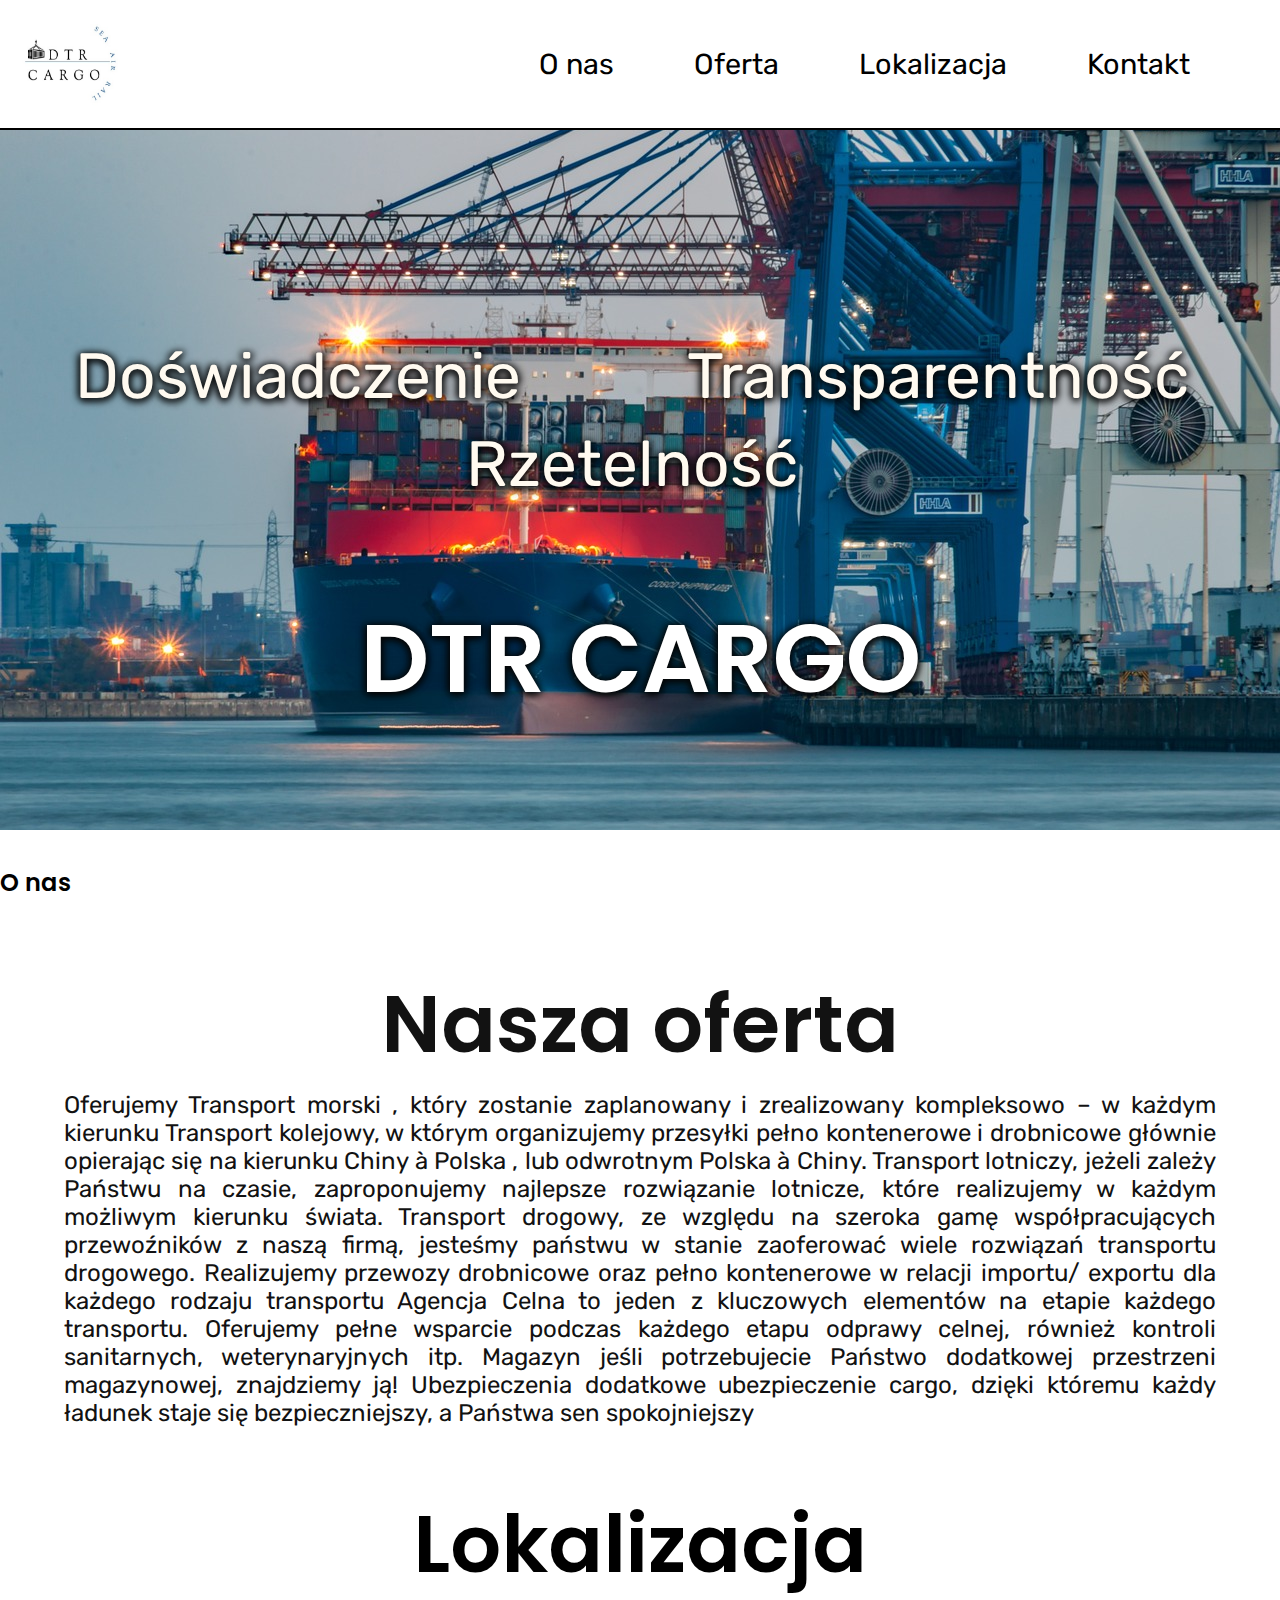
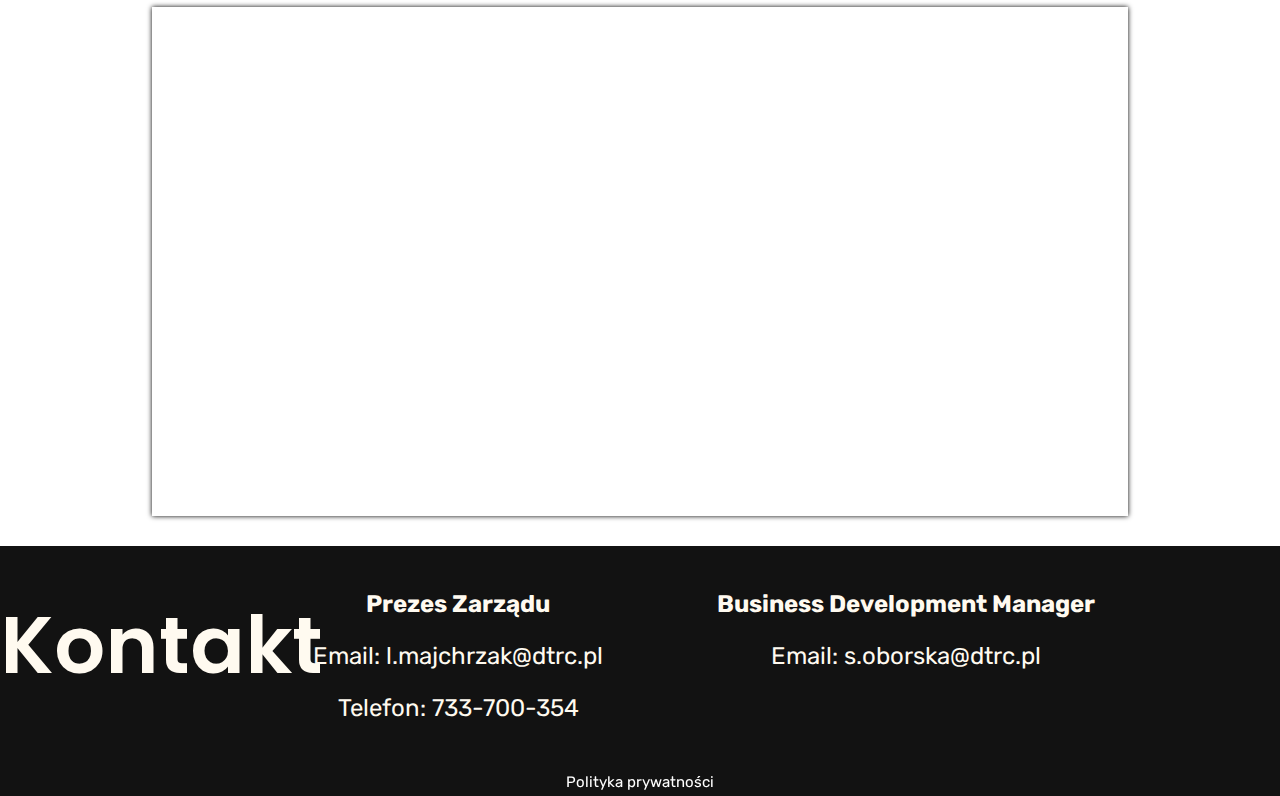
==== index.html @ e5741c68 "dodanie polityki prywatności" ====
<!DOCTYPE html>
<html lang="en">
  <head>
    <meta charset="UTF-8" />
    <meta name="viewport" content="width=device-width, initial-scale=1.0" />
    <title>DTR CARGO</title>
    <meta name="description" />
    <link rel="stylesheet" href="/style.css/style.css" />
    <script src="script.js" defer></script>
    <link rel="icon" href="/zdjecia/logo.jpg" />
  </head>
  <body>
    <header>
      <div id="logo">
        <a href="index.html"
          ><img src="/zdjecia/logo.jpg" alt="logo" width="100px" height="100px"
        /></a>
      </div>
      <nav id="gorne_menu">
        <a class="responsywna_lista">
          <span class="bar"></span>
          <span class="bar"></span>
          <span class="bar"></span>
          <span class="bar"></span>
        </a>
        <ul class="links">
          <li><a href="#pierwsza_sekcja">O nas</a></li>
          <li><a href="#druga_sekcja">Oferta</a></li>
          <li><a href="#trzecia_sekcja">Lokalizacja</a></li>
          <li><a href="#czwarta_sekcja">Kontakt</a></li>
        </ul>
      </nav>
    </header>
    <main>
      <section id="pierwsza_sekcja">
        <div id="baner">
          <p id="tekst">
            <span class="baner_tekst">Doświadczenie</span>
            <span class="baner_tekst">Transparentność</span>
            <span class="baner_tekst">Rzetelność</span>
          </p>
          <h1>DTR CARGO</h1>
        </div>
      </section>
      <div id="gradient">
        <section id="o-nas">
          <h2>O nas</h2>
          <p></p>
        </section>
        <section id="druga_sekcja">
          <h2>Nasza oferta</h2>
          <p>
            Oferujemy Transport morski , który zostanie zaplanowany i
            zrealizowany kompleksowo – w każdym kierunku Transport kolejowy, w
            którym organizujemy przesyłki pełno kontenerowe i drobnicowe głównie
            opierając się na kierunku Chiny à Polska , lub odwrotnym Polska à
            Chiny. Transport lotniczy, jeżeli zależy Państwu na czasie,
            zaproponujemy najlepsze rozwiązanie lotnicze, które realizujemy w
            każdym możliwym kierunku świata. Transport drogowy, ze względu na
            szeroka gamę współpracujących przewoźników z naszą firmą, jesteśmy
            państwu w stanie zaoferować wiele rozwiązań transportu drogowego.
            Realizujemy przewozy drobnicowe oraz pełno kontenerowe w relacji
            importu/ exportu dla każdego rodzaju transportu Agencja Celna to
            jeden z kluczowych elementów na etapie każdego transportu. Oferujemy
            pełne wsparcie podczas każdego etapu odprawy celnej, również
            kontroli sanitarnych, weterynaryjnych itp. Magazyn jeśli
            potrzebujecie Państwo dodatkowej przestrzeni magazynowej, znajdziemy
            ją! Ubezpieczenia dodatkowe ubezpieczenie cargo, dzięki któremu
            każdy ładunek staje się bezpieczniejszy, a Państwa sen spokojniejszy
          </p>
        </section>
        <section id="trzecia_sekcja">
          <h2>Lokalizacja</h2>
          <p>
            <iframe
              src="https://www.google.com/maps/embed?pb=!1m18!1m12!1m3!1d2435.5169918343527!2d16.8725963118352!3d52.379177646529875!2m3!1f0!2f0!3f0!3m2!1i1024!2i768!4f13.1!3m3!1m2!1s0x47044530a5f142d1%3A0xffbc32d8a84a22f1!2sG%C5%82ogowska%20216%2C%2060-104%20Pozna%C5%84!5e0!3m2!1spl!2spl!4v1688470092263!5m2!1spl!2spl"
              style="border: 0"
              allowfullscreen=""
              loading="lazy"
              referrerpolicy="no-referrer-when-downgrade"
            ></iframe>
          </p>
        </section>
      </div>
      <section id="czwarta_sekcja">
        <h2>Kontakt</h2>
        <div id="tekst2">
          <div class="dane">
            <p><b>Prezes Zarządu</b></p>
            <p>
              <a
                href="mailto:l.majchrzak@dtrc.pl
              "
                >Email: l.majchrzak@dtrc.pl
              </a>
            </p>
            <p><a href="tel:+733-700-354">Telefon: 733-700-354</a></p>
          </div>
          <div class="dane">
            <p><b>Business Development Manager</b></p>
            <p>
              <a
                href="mailto:s.oborska@dtrc.pl
              "
                >Email: s.oborska@dtrc.pl
              </a>
            </p>
            <p></p>
          </div>
        </div>
      </section>
    </main>
    <footer>
      <p><a href="polityka_prywatnosci.html">Polityka prywatności</a></p>
    </footer>
  </body>
</html>
---- style.css/style.css ----
@import url("https://fonts.googleapis.com/css?family=Poppins:400,600,700|Rubik:400,600,700");
body {
  font-size: 16px;
  font-weight: 400;
  line-height: 26px;
  font-family: "Rubik", sans-serif;
  color: #fffaf0;
  position: relative;
}

p {
  line-height: 28px;
  font-size: 15px;
}

html {
  overflow-x: hidden;
  width: 100%;
  height: 100%;
  position: relative;
  -webkit-font-smoothing: antialiased;
  text-rendering: optimizeLegibility;
}

body {
  border: 0;
  margin: 0;
  padding: 0;
  background-color: white;
}

h1,
.h1,
h2,
.h2,
h3,
.h3,
h4,
.h4,
h5,
.h5,
h6,
.h6 {
  font-family: "Poppins", sans-serif;
  font-weight: 600;
  margin-bottom: 0px;
  color: #fffaf0;
}

a {
  text-decoration: none;
  transition: all 0.2s;
  color: #000;
}

img {
  max-width: 100%;
}

a:hover {
  color: #635cdb;
  text-decoration: none;
}

a:focus {
  outline: none;
  text-decoration: none;
}

ul,
li {
  margin: 0;
  padding: 0;
}

header {
  position: sticky;
  top: 0;
  display: flex;
  height: auto;
  background-color: rgb(255, 255, 255);
  justify-content: space-between;
  align-items: center;
  border-bottom: 2px solid black;
  padding: 10px 0;
  width: 100%;
}

header ul {
  display: flex;
}
header ul li {
  list-style: none;
  margin-right: 20px;
}

#logo {
  display: flex;
  align-items: center;
  margin-left: 20px;
}
#logo img {
  border-radius: 25px;
}
#logo h1 {
  display: inline-block;
  font-size: 3rem;
  margin-left: 40px;
  font-family: "Times New Roman", Times, serif;
  letter-spacing: 10px;
  font-weight: 100;
  margin-bottom: 10px;
}
#gorne_menu {
  margin-right: 50px;
}
#gorne_menu li {
  font-size: 1.8rem;
  margin: 0 40px;
}
.responsywna_lista {
  position: absolute;
  top: 40px;
  right: 30px;
  display: none;
  flex-direction: column;
  justify-content: space-between;
  width: 50px;
  height: 30px;
  cursor: pointer;
}
.responsywna_lista .bar {
  height: 3px;
  width: 100%;
  background-color: #121212;
  border-radius: 10px;
}
#pierwsza_sekcja {
  height: auto;
  background-color: white;
}
#baner {
  height: 700px;
  background-image: url("/zdjecia/tło2.jpg");
  background-size: cover;
  background-repeat: no-repeat;
  background-position: center;
  display: flex;
  flex-direction: column;
  justify-content: center;
  align-items: center;
  background-color: white;
  text-align: center;
}

h1 {
  font-size: 6rem;
  color: white;
  display: block;
  width: 100%;
  text-shadow: 3px 0px 7px rgba(4, 4, 4, 0.8), -3px 0px 7px rgba(8, 8, 8, 0.8),
    0px 4px 7px rgba(7, 7, 7, 0.8);
  padding-top: 30px;
}

#tekst {
  display: inline-block;
  width: 100%;
  padding-left: 40px;
  border-left: 3px solid #232323;
  font-size: 1.5rem;
  display: flex;
  justify-content: space-around;
  flex-wrap: wrap;
  padding: 20px;
  margin-right: 20px;
}
.baner_tekst {
  display: inline-block;
  font-size: 4rem;
  text-shadow: 3px 0px 7px rgba(6, 6, 6, 0.8), -3px 0px 7px rgba(6, 6, 6, 0.8),
    0px 4px 7px rgba(4, 4, 4, 0.8);
  margin: 30px;
}
#o-nas h2 {
  margin-top: 0px;
  padding-top: 40px;
  color: black;
}
#druga_sekcja h2 {
  font-size: 5rem;
  display: block;
  width: 100%;
  text-align: center;
  margin-top: 100px;
  color: #121212;
  margin-bottom: 30px;
}
#druga_sekcja {
  color: #121212;
  width: 100%;
  display: flex;
  flex-wrap: wrap;
  justify-content: center;
}
#druga_sekcja p {
  font-size: 1.5rem;
  width: 90%;
  text-align: justify;
}
#trzecia_sekcja {
  display: flex;
  flex-wrap: wrap;
  justify-content: center;
  padding: 30px;
}
#trzecia_sekcja h2 {
  display: block;
  font-size: 5rem;
  text-align: center;
  margin: 50px 0;
  color: black;
}
#trzecia_sekcja p {
  width: 80%;
  margin: 0 auto;
  box-shadow: 0px 0px 5px black;
}
iframe {
  width: 100%;
  height: 500px;
  border: 2px solid black;
}
#czwarta_sekcja {
  background-color: #121212;
  display: flex;
  padding: 20px 0;
}
#czwarta_sekcja h2 {
  display: block;
  font-size: 5rem;
  text-align: center;
  color: #fffaf0;
  width: 20%;
}
#czwarta_sekcja #tekst2 {
  display: flex;
  font-size: 2rem;
  text-align: center;
  color: #fffaf0;
  width: 70%;
  justify-content: space-around;
  padding-bottom: 30px;
}
#czwarta_sekcja p {
  color: #fffaf0;
  font-size: 1.5rem;
}
#czwarta_sekcja a {
  color: #fffaf0;
}
#czwarta_sekcja a:hover {
  color: #37caec;
}
footer {
  position: absolute;
  bottom: 0;
  text-align: center;
  color: white;
  width: 100%;
}
footer p {
  margin: 0;
}
footer a {
  color: white;
}
@media only screen and (max-width: 1200px) {
  #baner {
    flex-wrap: wrap;
  }
  #tekst {
    border-left: 0px;
    width: 90%;
    margin-right: 0;
  }
  .baner_tekst,
  #tekst {
    margin-right: 0px;
    margin-left: 0px;
  }
  #baner h2 {
    display: inline-block;
    width: 100%;
    text-align: center;
    margin-bottom: 20px;
  }
  header {
    display: block;
  }
  #gorne_menu {
    margin-right: 0;
  }
  header ul {
    flex-direction: column;
    display: none;
    width: 100%;
    align-items: center;
  }
  header ul li {
    width: 100%;
    display: inline-block;
    padding: 20px 0;
    margin: 0 !important;
    text-align: center;
    border-top: 2px solid black;
  }
  header ul li a {
    width: 100%;
    display: inline-block;
    text-align: center;
  }
  .responsywna_lista {
    display: flex;
    text-align: center;
  }
  .active {
    display: block;
  }
  #czwarta_sekcja {
    flex-wrap: wrap;
  }
  #czwarta_sekcja h2 {
    width: 100%;
    margin-bottom: 20px;
  }
  #czwarta_sekcja #tekst2 {
    border-left: none;
    width: 100%;
  }
  #czwarta_sekcja p {
    font-size: 1.3rem;
  }
}
@media only screen and (max-width: 900px) {
  html {
    font-size: 14px;
  }

  #pierwsza_sekcja h1,
  #pierwsza_sekcja h2,
  #druga_sekcja h2,
  #trzecia_sekcja h2,
  #czwarta_sekcja h2 {
    font-size: 4rem;
  }
  .baner_tekst {
    font-size: 3rem;
  }
  #trzecia_sekcja p {
    width: 100%;
  }
  iframe {
    height: 400px;
  }
}
@media only screen and (max-width: 600px) {
  html {
    font-size: 12px;
  }
  #logo img {
    width: 70px;
    height: 70px;
    border-radius: 50px;
  }
  #logo h1 {
    display: none;
  }
  iframe {
    height: 300px;
  }
}
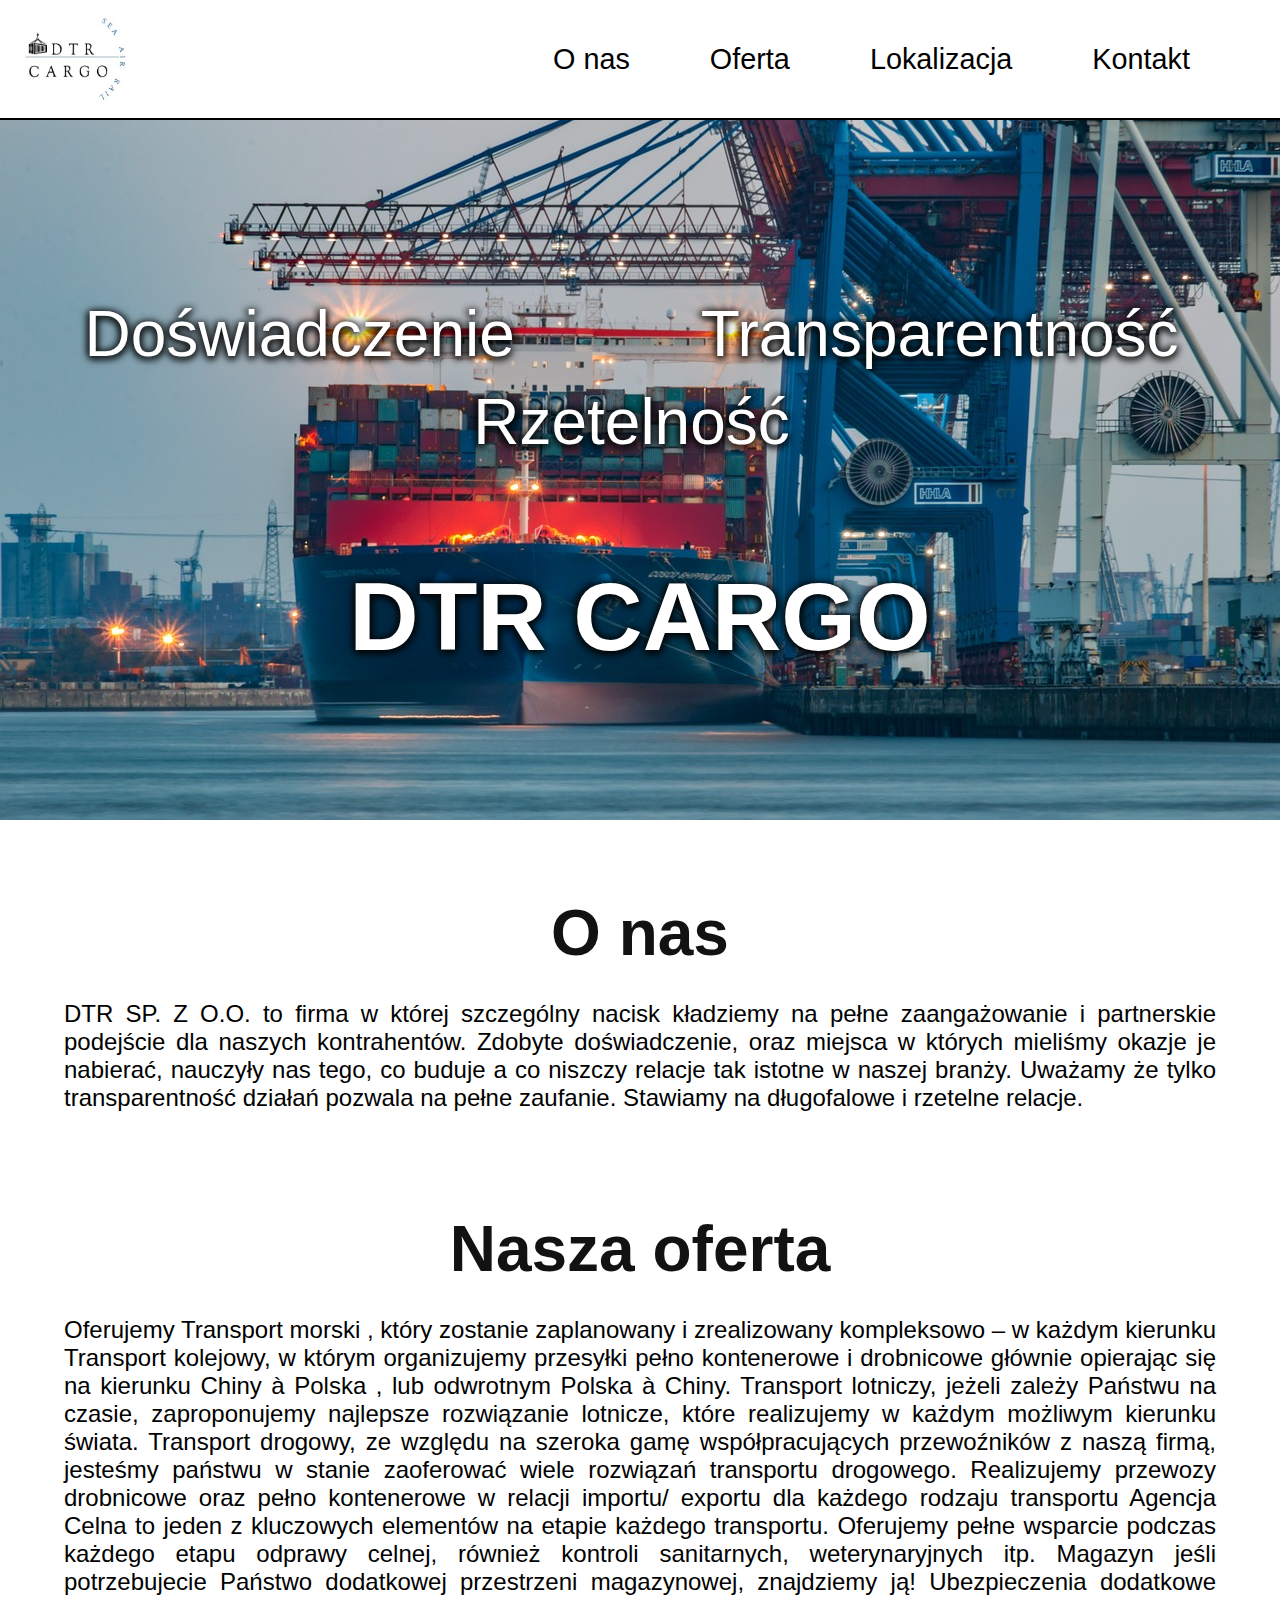
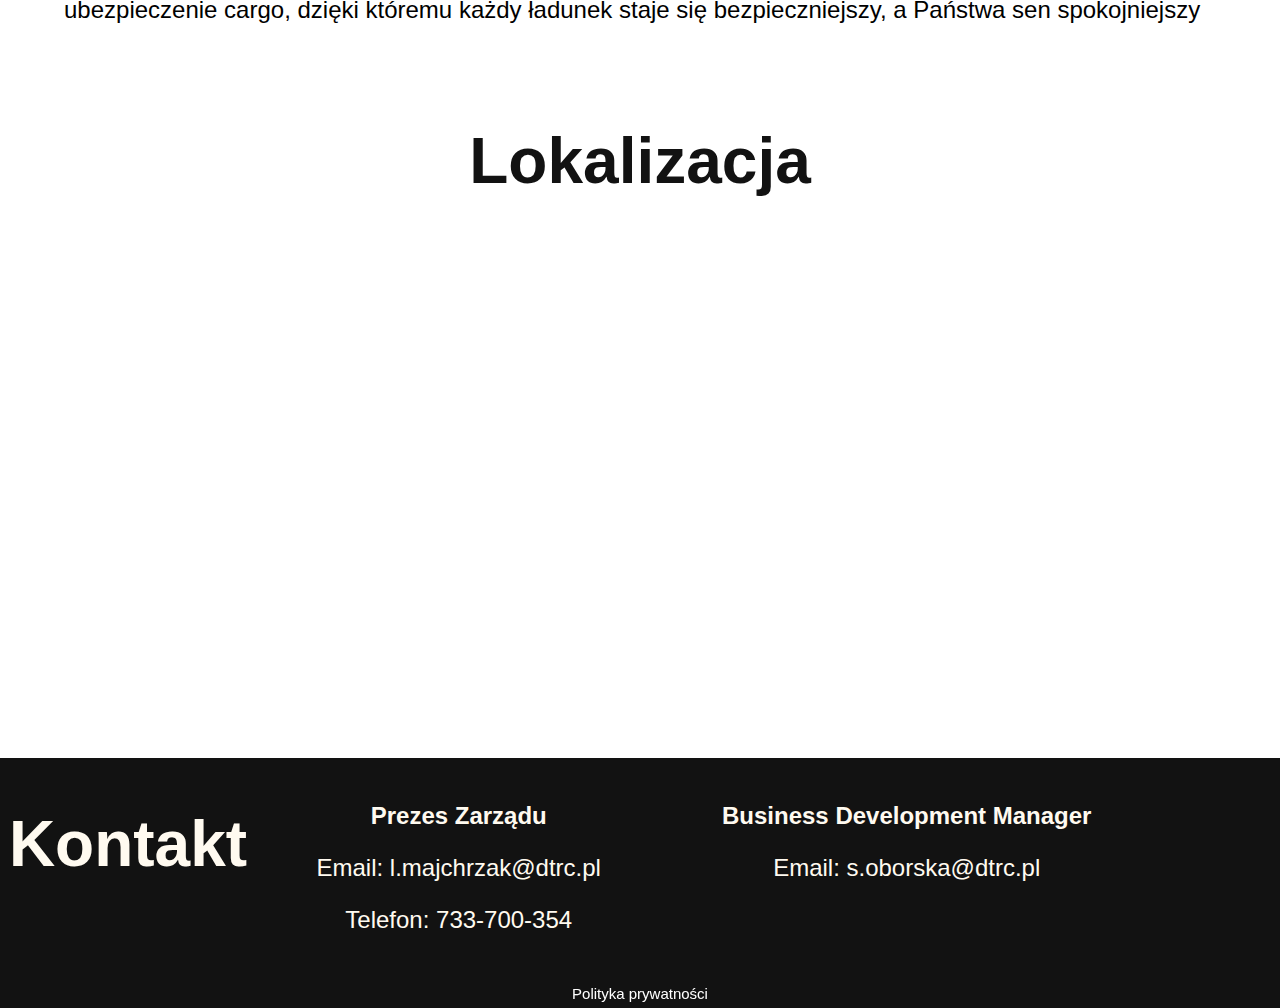
==== commit 0961ae92: "dodanie o nas zmiana css" ====
--- a/index.html
+++ b/index.html
@@ -13,7 +13,7 @@
     <header>
       <div id="logo">
         <a href="index.html"
-          ><img src="/zdjecia/logo.jpg" alt="logo" width="100px" height="100px"
+          ><img src="/zdjecia/logo.jpg" alt="logo" width="110px" height="110px"
         /></a>
       </div>
       <nav id="gorne_menu">
@@ -43,13 +43,21 @@
         </div>
       </section>
       <div id="gradient">
-        <section id="o-nas">
-          <h2>O nas</h2>
-          <p></p>
+        <section id="o-nas" class="sekcja">
+          <h2 class="h2">O nas</h2>
+          <p class="paragraf">
+            DTR SP. Z O.O. to firma w której szczególny nacisk kładziemy na
+            pełne zaangażowanie i partnerskie podejście dla naszych
+            kontrahentów. Zdobyte doświadczenie, oraz miejsca w których mieliśmy
+            okazje je nabierać, nauczyły nas tego, co buduje a co niszczy
+            relacje tak istotne w naszej branży. Uważamy że tylko
+            transparentność działań pozwala na pełne zaufanie. Stawiamy na
+            długofalowe i rzetelne relacje.
+          </p>
         </section>
-        <section id="druga_sekcja">
-          <h2>Nasza oferta</h2>
-          <p>
+        <section id="druga_sekcja" class="sekcja">
+          <h2 class="h2">Nasza oferta</h2>
+          <p class="paragraf">
             Oferujemy Transport morski , który zostanie zaplanowany i
             zrealizowany kompleksowo – w każdym kierunku Transport kolejowy, w
             którym organizujemy przesyłki pełno kontenerowe i drobnicowe głównie
@@ -69,9 +77,9 @@
             każdy ładunek staje się bezpieczniejszy, a Państwa sen spokojniejszy
           </p>
         </section>
-        <section id="trzecia_sekcja">
-          <h2>Lokalizacja</h2>
-          <p>
+        <section id="trzecia_sekcja" class="sekcja">
+          <h2 class="h2">Lokalizacja</h2>
+          <p class="paragraf">
             <iframe
               src="https://www.google.com/maps/embed?pb=!1m18!1m12!1m3!1d2435.5169918343527!2d16.8725963118352!3d52.379177646529875!2m3!1f0!2f0!3f0!3m2!1i1024!2i768!4f13.1!3m3!1m2!1s0x47044530a5f142d1%3A0xffbc32d8a84a22f1!2sG%C5%82ogowska%20216%2C%2060-104%20Pozna%C5%84!5e0!3m2!1spl!2spl!4v1688470092263!5m2!1spl!2spl"
               style="border: 0"
--- a/style.css/style.css
+++ b/style.css/style.css
@@ -1,10 +1,9 @@
-@import url("https://fonts.googleapis.com/css?family=Poppins:400,600,700|Rubik:400,600,700");
 body {
   font-size: 16px;
   font-weight: 400;
   line-height: 26px;
-  font-family: "Rubik", sans-serif;
-  color: #fffaf0;
+  font-family: "Segoe UI", Tahoma, Geneva, Verdana, sans-serif;
+  color: dark;
   position: relative;
 }
 
@@ -29,24 +28,6 @@
   background-color: white;
 }
 
-h1,
-.h1,
-h2,
-.h2,
-h3,
-.h3,
-h4,
-.h4,
-h5,
-.h5,
-h6,
-.h6 {
-  font-family: "Poppins", sans-serif;
-  font-weight: 600;
-  margin-bottom: 0px;
-  color: #fffaf0;
-}
-
 a {
   text-decoration: none;
   transition: all 0.2s;
@@ -82,7 +63,7 @@
   justify-content: space-between;
   align-items: center;
   border-bottom: 2px solid black;
-  padding: 10px 0;
+
   width: 100%;
 }
 
@@ -174,6 +155,7 @@
   flex-wrap: wrap;
   padding: 20px;
   margin-right: 20px;
+  color: white;
 }
 .baner_tekst {
   display: inline-block;
@@ -182,13 +164,21 @@
     0px 4px 7px rgba(4, 4, 4, 0.8);
   margin: 30px;
 }
-#o-nas h2 {
-  margin-top: 0px;
-  padding-top: 40px;
-  color: black;
-}
-#druga_sekcja h2 {
-  font-size: 5rem;
+
+.sekcja {
+  width: 100%;
+  display: flex;
+  flex-wrap: wrap;
+  justify-content: center;
+}
+
+.paragraf {
+  font-size: 1.5rem;
+  width: 90%;
+  text-align: justify;
+}
+.h2 {
+  font-size: 4rem;
   display: block;
   width: 100%;
   text-align: center;
@@ -196,36 +186,7 @@
   color: #121212;
   margin-bottom: 30px;
 }
-#druga_sekcja {
-  color: #121212;
-  width: 100%;
-  display: flex;
-  flex-wrap: wrap;
-  justify-content: center;
-}
-#druga_sekcja p {
-  font-size: 1.5rem;
-  width: 90%;
-  text-align: justify;
-}
-#trzecia_sekcja {
-  display: flex;
-  flex-wrap: wrap;
-  justify-content: center;
-  padding: 30px;
-}
-#trzecia_sekcja h2 {
-  display: block;
-  font-size: 5rem;
-  text-align: center;
-  margin: 50px 0;
-  color: black;
-}
-#trzecia_sekcja p {
-  width: 80%;
-  margin: 0 auto;
-  box-shadow: 0px 0px 5px black;
-}
+
 iframe {
   width: 100%;
   height: 500px;
@@ -238,7 +199,7 @@
 }
 #czwarta_sekcja h2 {
   display: block;
-  font-size: 5rem;
+  font-size: 4rem;
   text-align: center;
   color: #fffaf0;
   width: 20%;
@@ -339,7 +300,7 @@
     width: 100%;
   }
   #czwarta_sekcja p {
-    font-size: 1.3rem;
+    font-size: 1.1rem;
   }
 }
 @media only screen and (max-width: 900px) {
@@ -352,7 +313,7 @@
   #druga_sekcja h2,
   #trzecia_sekcja h2,
   #czwarta_sekcja h2 {
-    font-size: 4rem;
+    font-size: 3rem;
   }
   .baner_tekst {
     font-size: 3rem;
@@ -369,8 +330,8 @@
     font-size: 12px;
   }
   #logo img {
-    width: 70px;
-    height: 70px;
+    width: 80px;
+    height: 80px;
     border-radius: 50px;
   }
   #logo h1 {
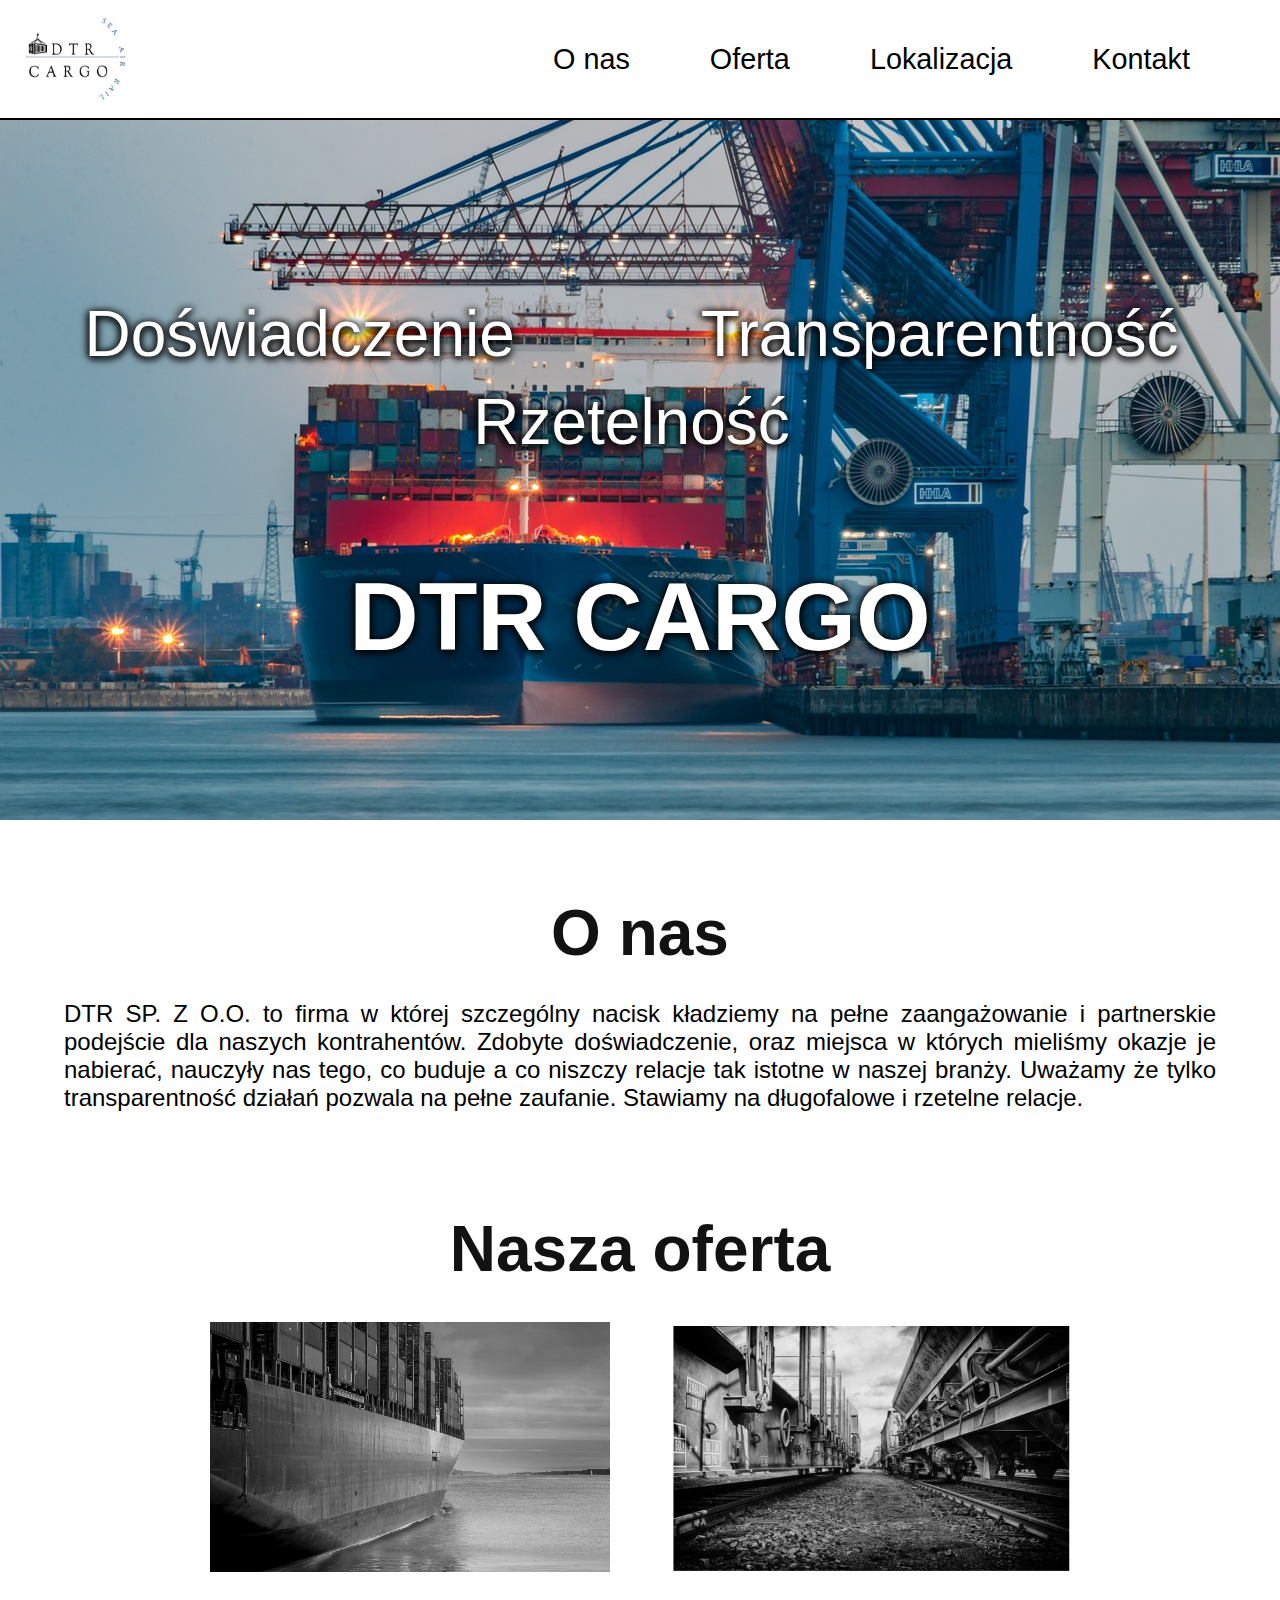
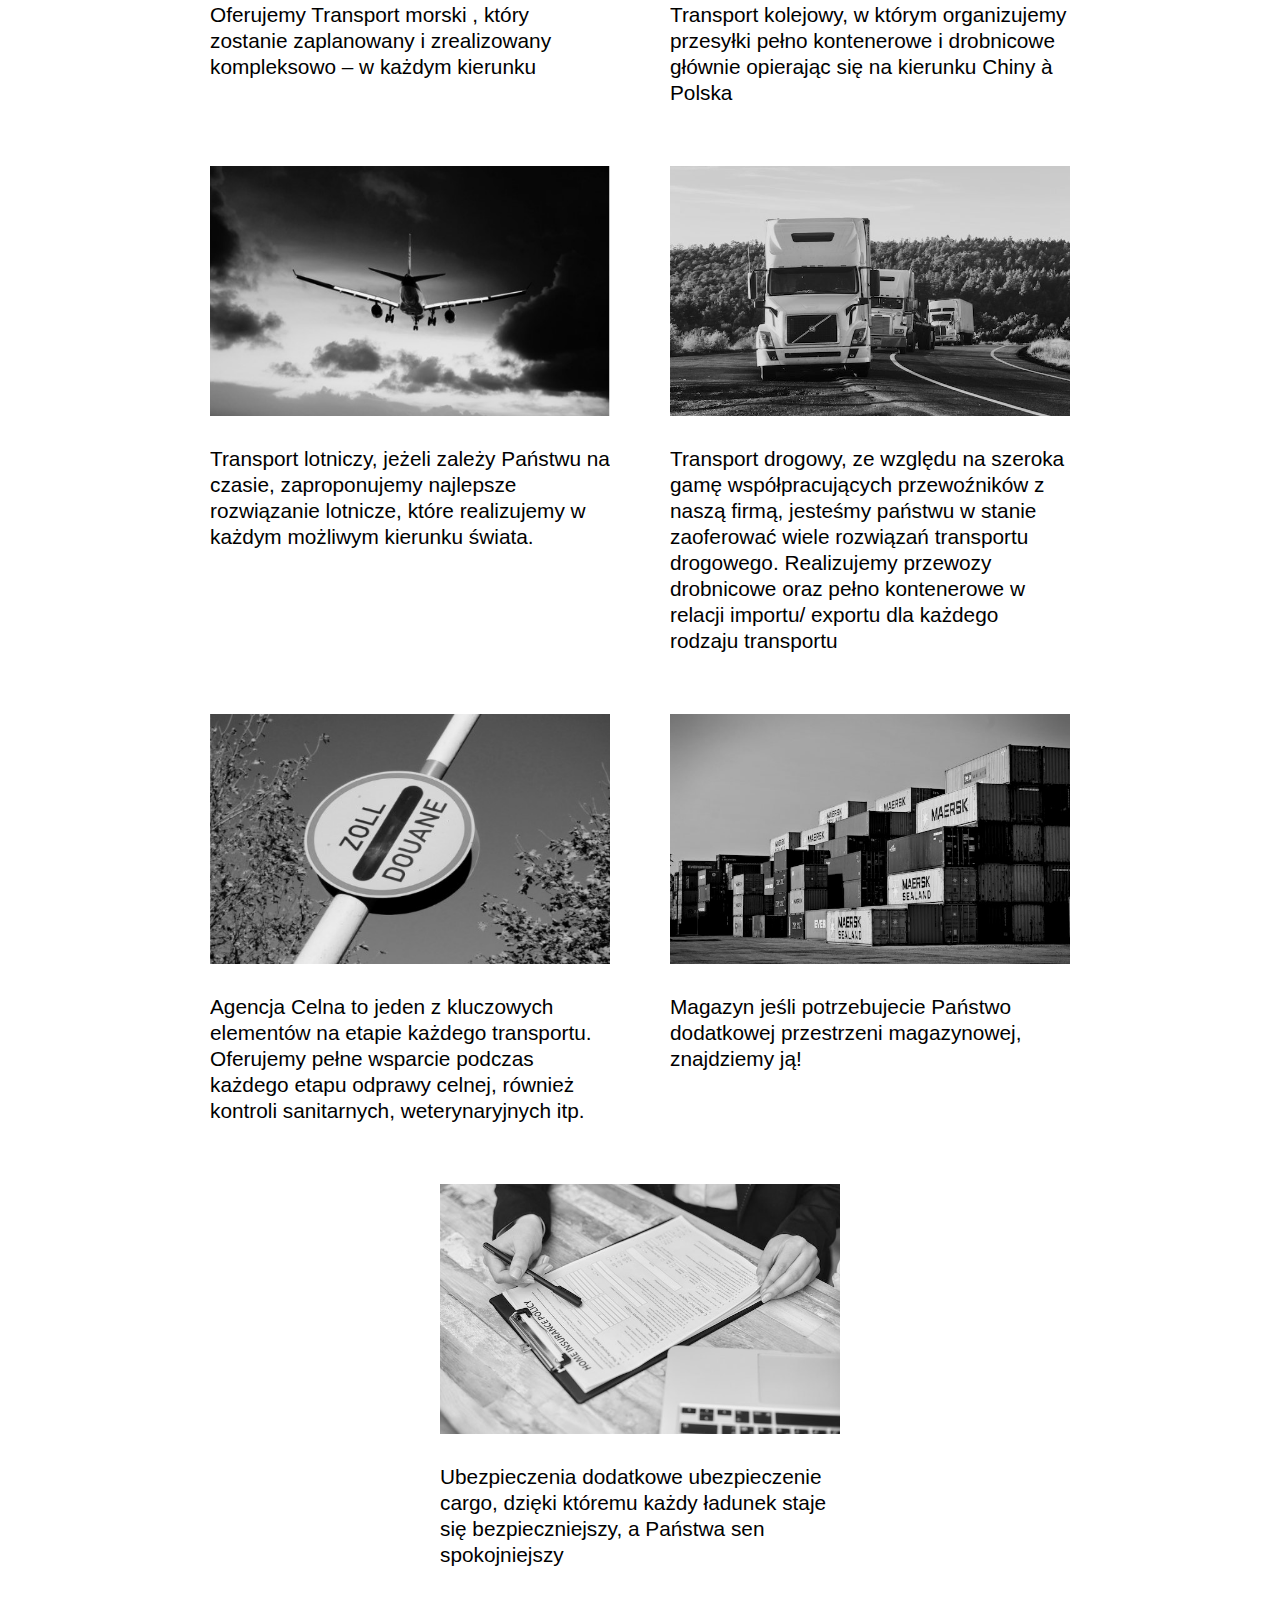
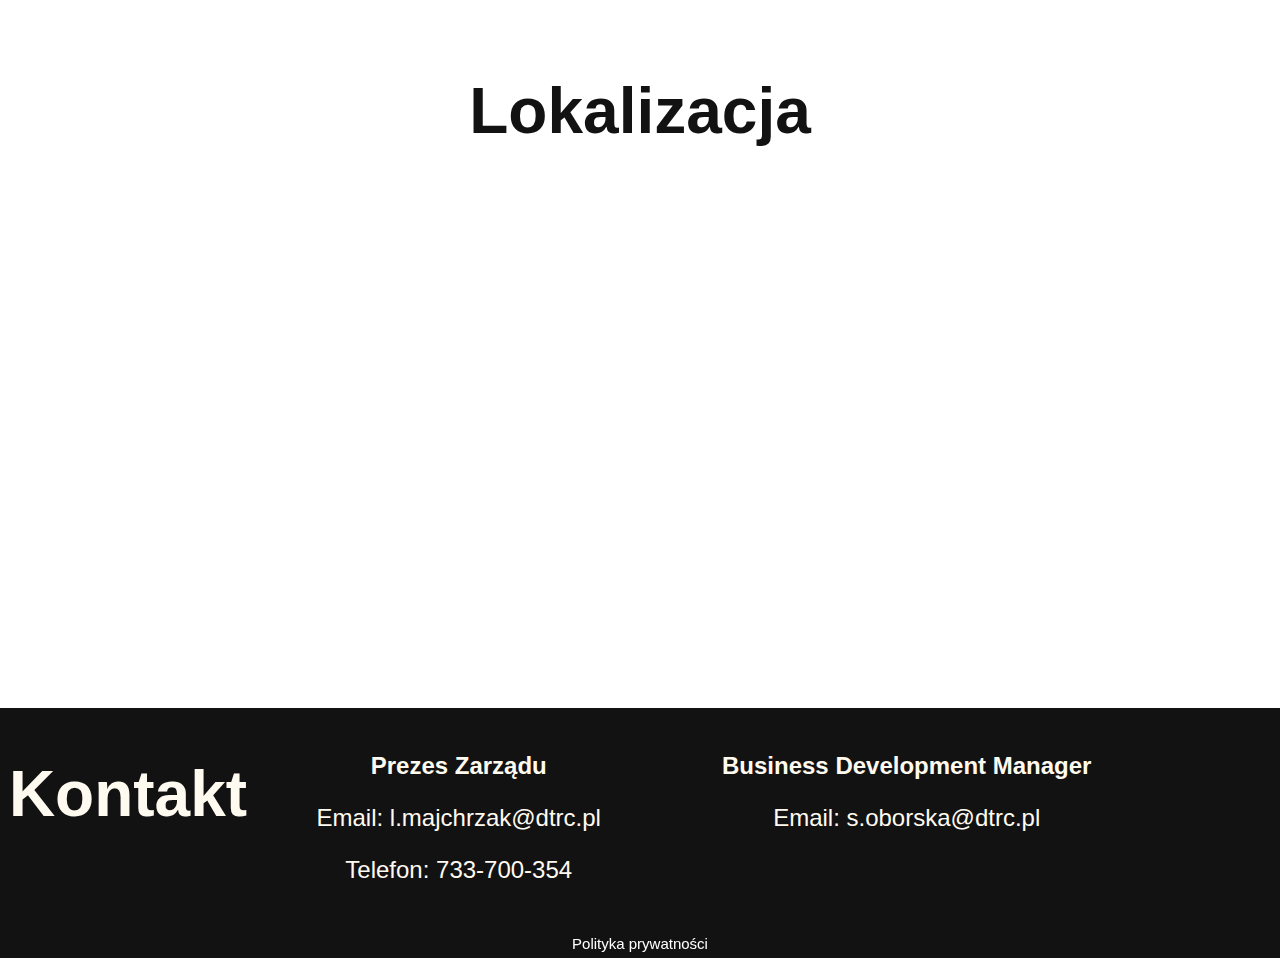
==== commit 1da38131: "dodanie zdjęć" ====
--- a/index.html
+++ b/index.html
@@ -57,24 +57,15 @@
         </section>
         <section id="druga_sekcja" class="sekcja">
           <h2 class="h2">Nasza oferta</h2>
-          <p class="paragraf">
-            Oferujemy Transport morski , który zostanie zaplanowany i
-            zrealizowany kompleksowo – w każdym kierunku Transport kolejowy, w
-            którym organizujemy przesyłki pełno kontenerowe i drobnicowe głównie
-            opierając się na kierunku Chiny à Polska , lub odwrotnym Polska à
-            Chiny. Transport lotniczy, jeżeli zależy Państwu na czasie,
-            zaproponujemy najlepsze rozwiązanie lotnicze, które realizujemy w
-            każdym możliwym kierunku świata. Transport drogowy, ze względu na
-            szeroka gamę współpracujących przewoźników z naszą firmą, jesteśmy
-            państwu w stanie zaoferować wiele rozwiązań transportu drogowego.
-            Realizujemy przewozy drobnicowe oraz pełno kontenerowe w relacji
-            importu/ exportu dla każdego rodzaju transportu Agencja Celna to
-            jeden z kluczowych elementów na etapie każdego transportu. Oferujemy
-            pełne wsparcie podczas każdego etapu odprawy celnej, również
-            kontroli sanitarnych, weterynaryjnych itp. Magazyn jeśli
-            potrzebujecie Państwo dodatkowej przestrzeni magazynowej, znajdziemy
-            ją! Ubezpieczenia dodatkowe ubezpieczenie cargo, dzięki któremu
-            każdy ładunek staje się bezpieczniejszy, a Państwa sen spokojniejszy
+          <p class="paragraf" id="paragraf">
+           <div id="" class="kontener"><img src="/zdjecia/transport_morski.jpg" alt="">Oferujemy Transport morski , który zostanie zaplanowany i zrealizowany kompleksowo – w każdym kierunku</div>
+           <div class="kontener"><img src="/zdjecia/transport_kolejowy.jpg" alt="">Transport kolejowy, w którym organizujemy przesyłki pełno kontenerowe i drobnicowe głównie opierając się na kierunku Chiny à Polska</div>
+           <div class="kontener"><img src="/zdjecia/transport_lotniczy.jpg" alt="">Transport lotniczy, jeżeli zależy Państwu na czasie, zaproponujemy najlepsze rozwiązanie lotnicze, które realizujemy w każdym możliwym kierunku świata.</div>
+           <div class="kontener"><img src="/zdjecia/transport_drogowy.jpg" alt="">Transport drogowy, ze względu na szeroka gamę współpracujących przewoźników z naszą firmą, jesteśmy państwu w stanie zaoferować wiele rozwiązań transportu drogowego.
+            Realizujemy przewozy drobnicowe oraz pełno kontenerowe w relacji importu/ exportu dla każdego rodzaju transportu</div>
+           <div class="kontener"><img src="/zdjecia/agencja_celna.jpg" alt="">Agencja Celna to jeden z kluczowych elementów na etapie każdego transportu. Oferujemy pełne wsparcie podczas każdego etapu odprawy celnej, również kontroli sanitarnych, weterynaryjnych itp.</div>
+           <div class="kontener"><img src="/zdjecia/magazyn.jpg" alt="">Magazyn jeśli potrzebujecie Państwo dodatkowej przestrzeni magazynowej, znajdziemy ją!</div>
+           <div class="kontener"><img src="/zdjecia/ubezpieczenie.jpg" alt="">Ubezpieczenia dodatkowe ubezpieczenie cargo, dzięki któremu każdy ładunek staje się bezpieczniejszy, a Państwa sen spokojniejszy</div>
           </p>
         </section>
         <section id="trzecia_sekcja" class="sekcja">
--- a/style.css/style.css
+++ b/style.css/style.css
@@ -187,6 +187,32 @@
   margin-bottom: 30px;
 }
 
+.kontener {
+  width: 400px;
+  height: auto;
+  margin: 30px;
+  overflow: hidden;
+  display: flex;
+  flex-wrap: wrap;
+  font-size: 1.3rem;
+  align-self: start;
+}
+.kontener img {
+  height: 250px;
+  width: 100%;
+  white-space: normal;
+  margin-bottom: 30px;
+}
+.zdjecie {
+  width: 100%;
+  height: 300px;
+}
+#pierwszy {
+  margin-top: 0;
+}
+#paragraf {
+  margin: 0;
+}
 iframe {
   width: 100%;
   height: 500px;
@@ -312,8 +338,13 @@
   #pierwsza_sekcja h2,
   #druga_sekcja h2,
   #trzecia_sekcja h2,
-  #czwarta_sekcja h2 {
+  #czwarta_sekcja h2,
+  #o-nas h2 {
     font-size: 3rem;
+  }
+  .h2 {
+    margin-bottom: 15px;
+    margin-top: 50px;
   }
   .baner_tekst {
     font-size: 3rem;
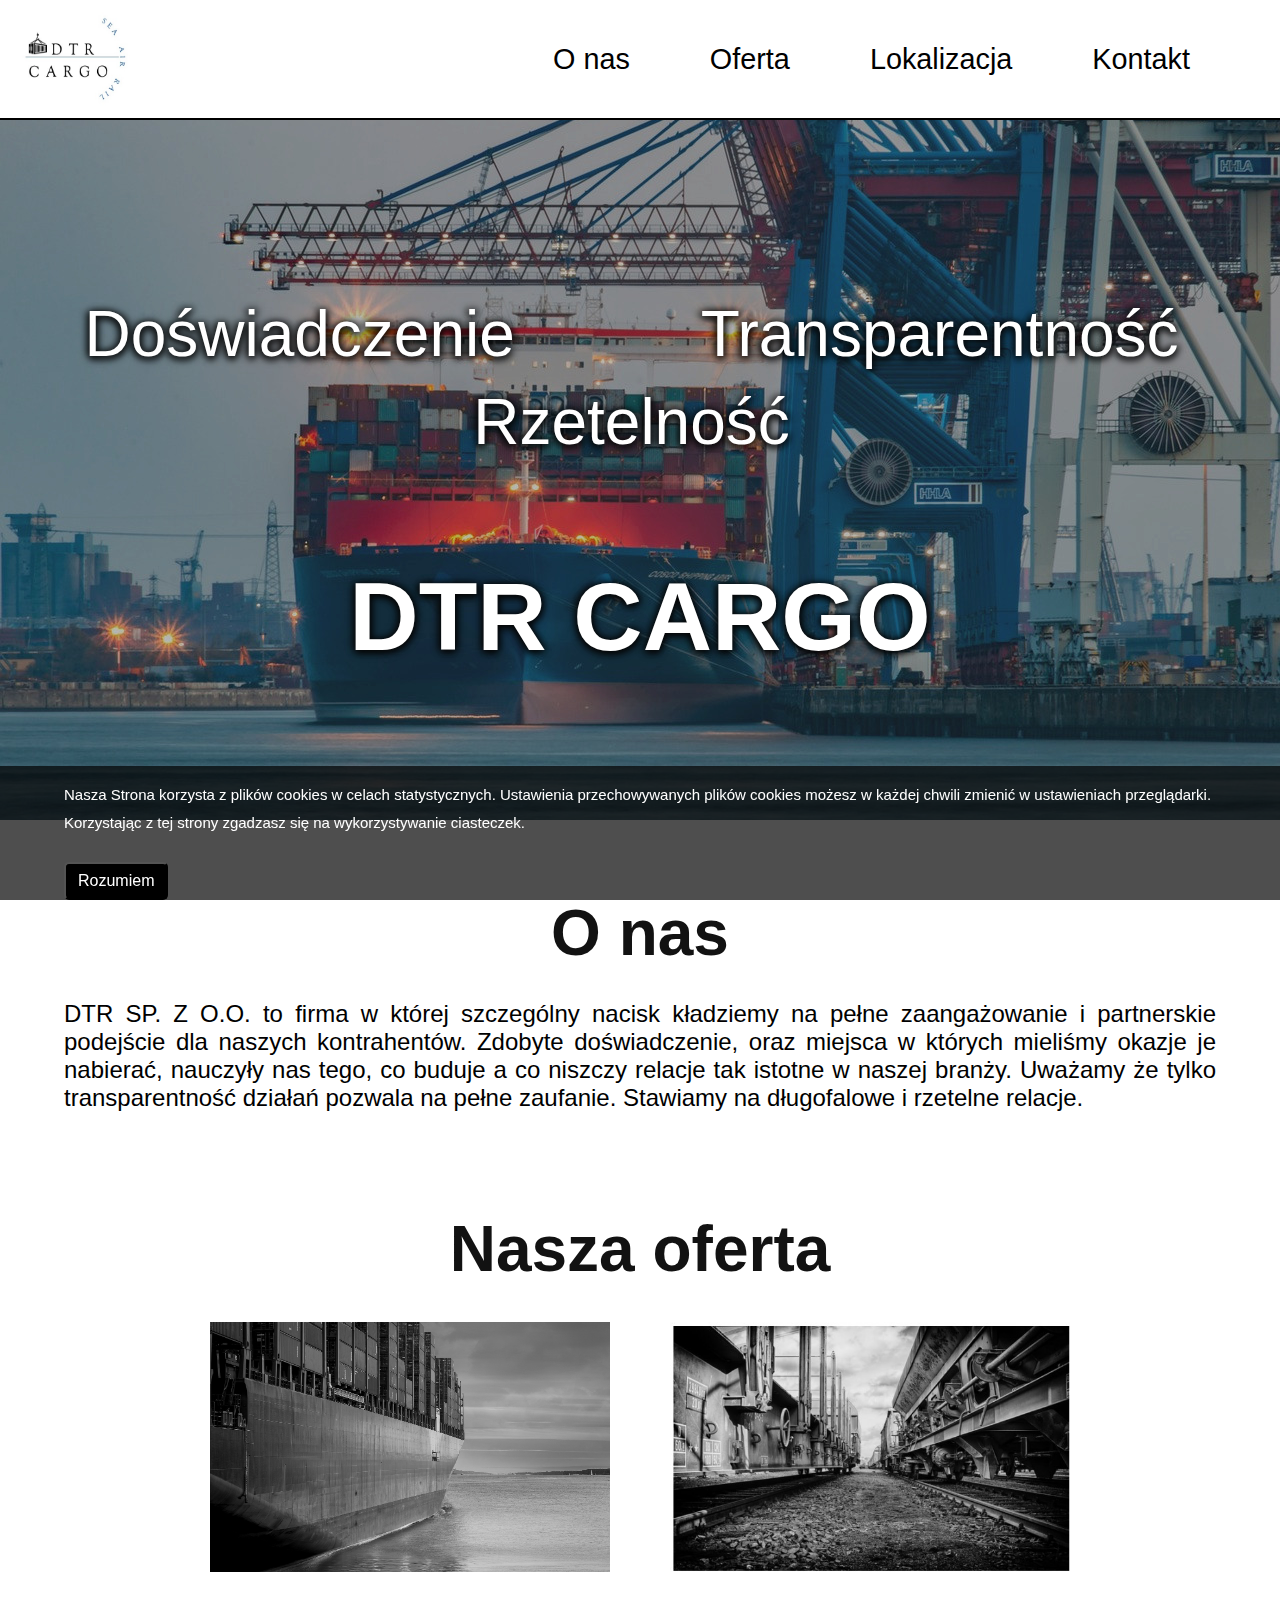
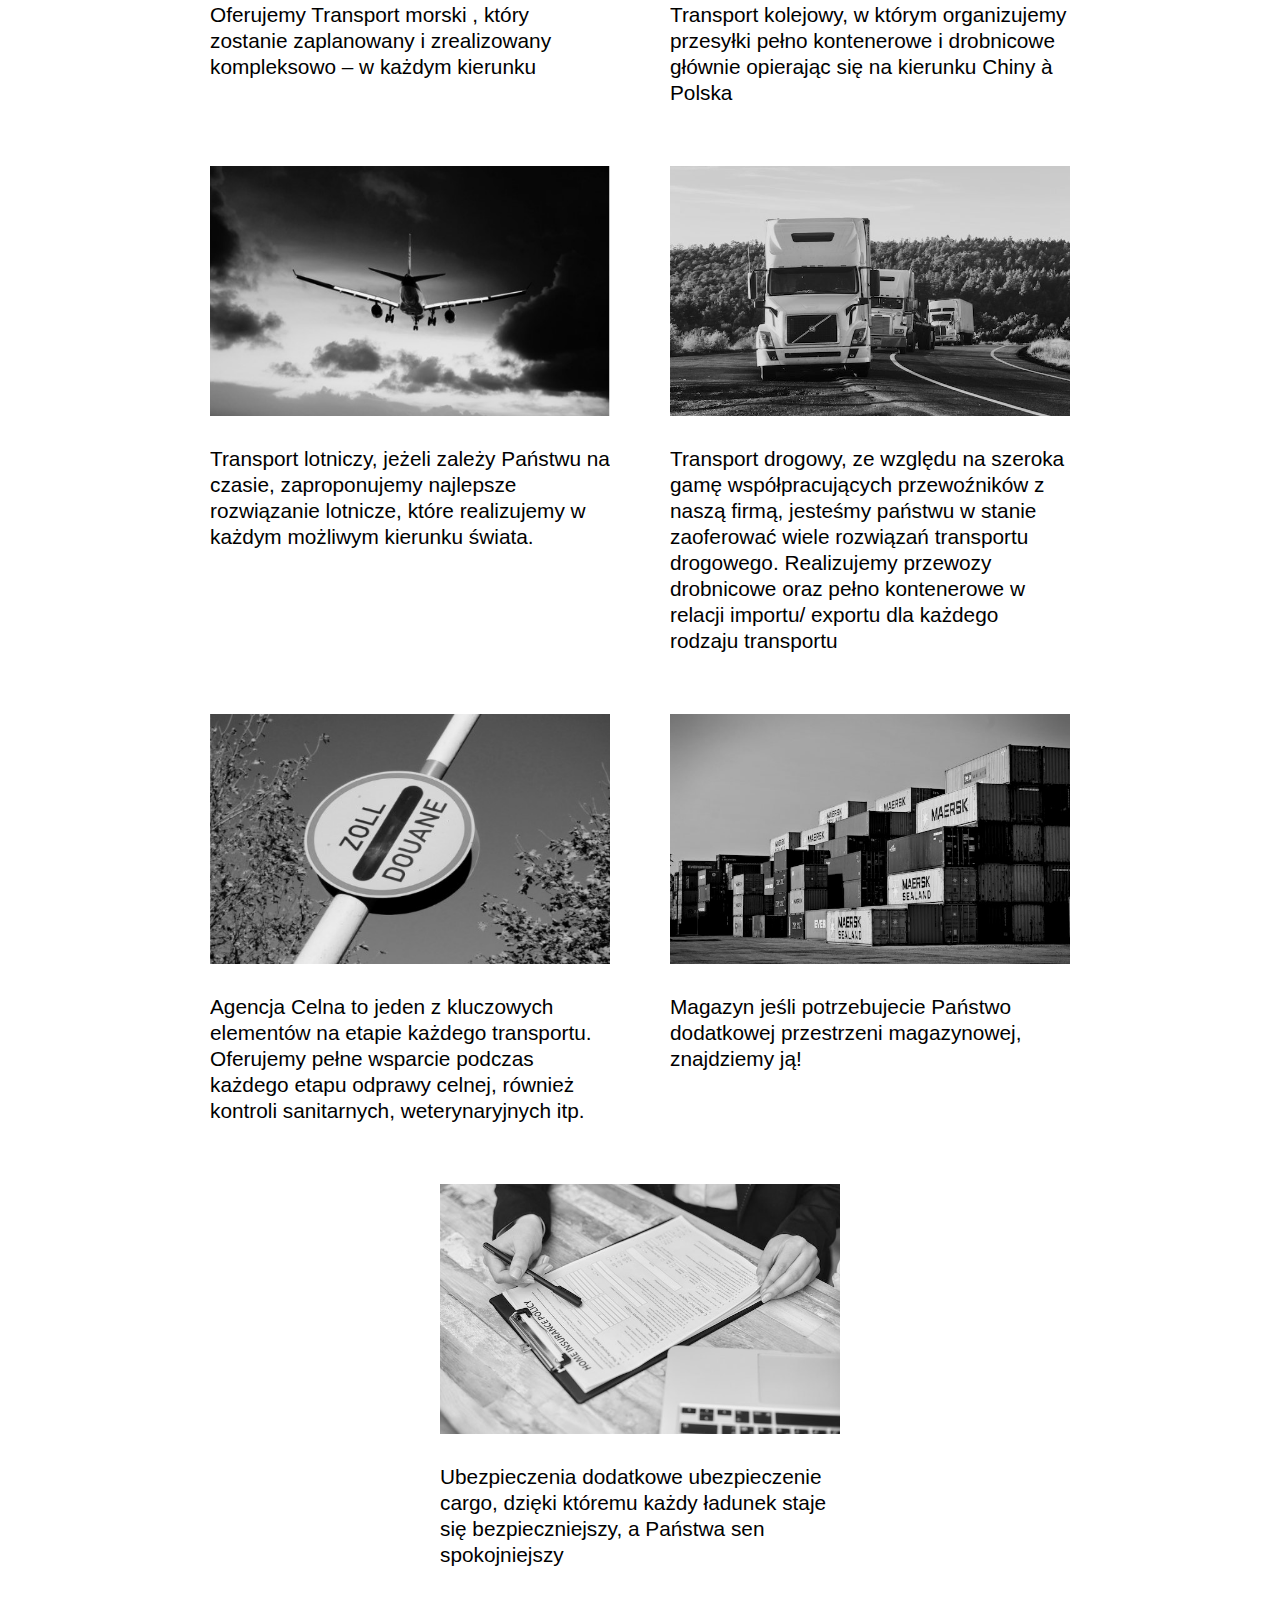
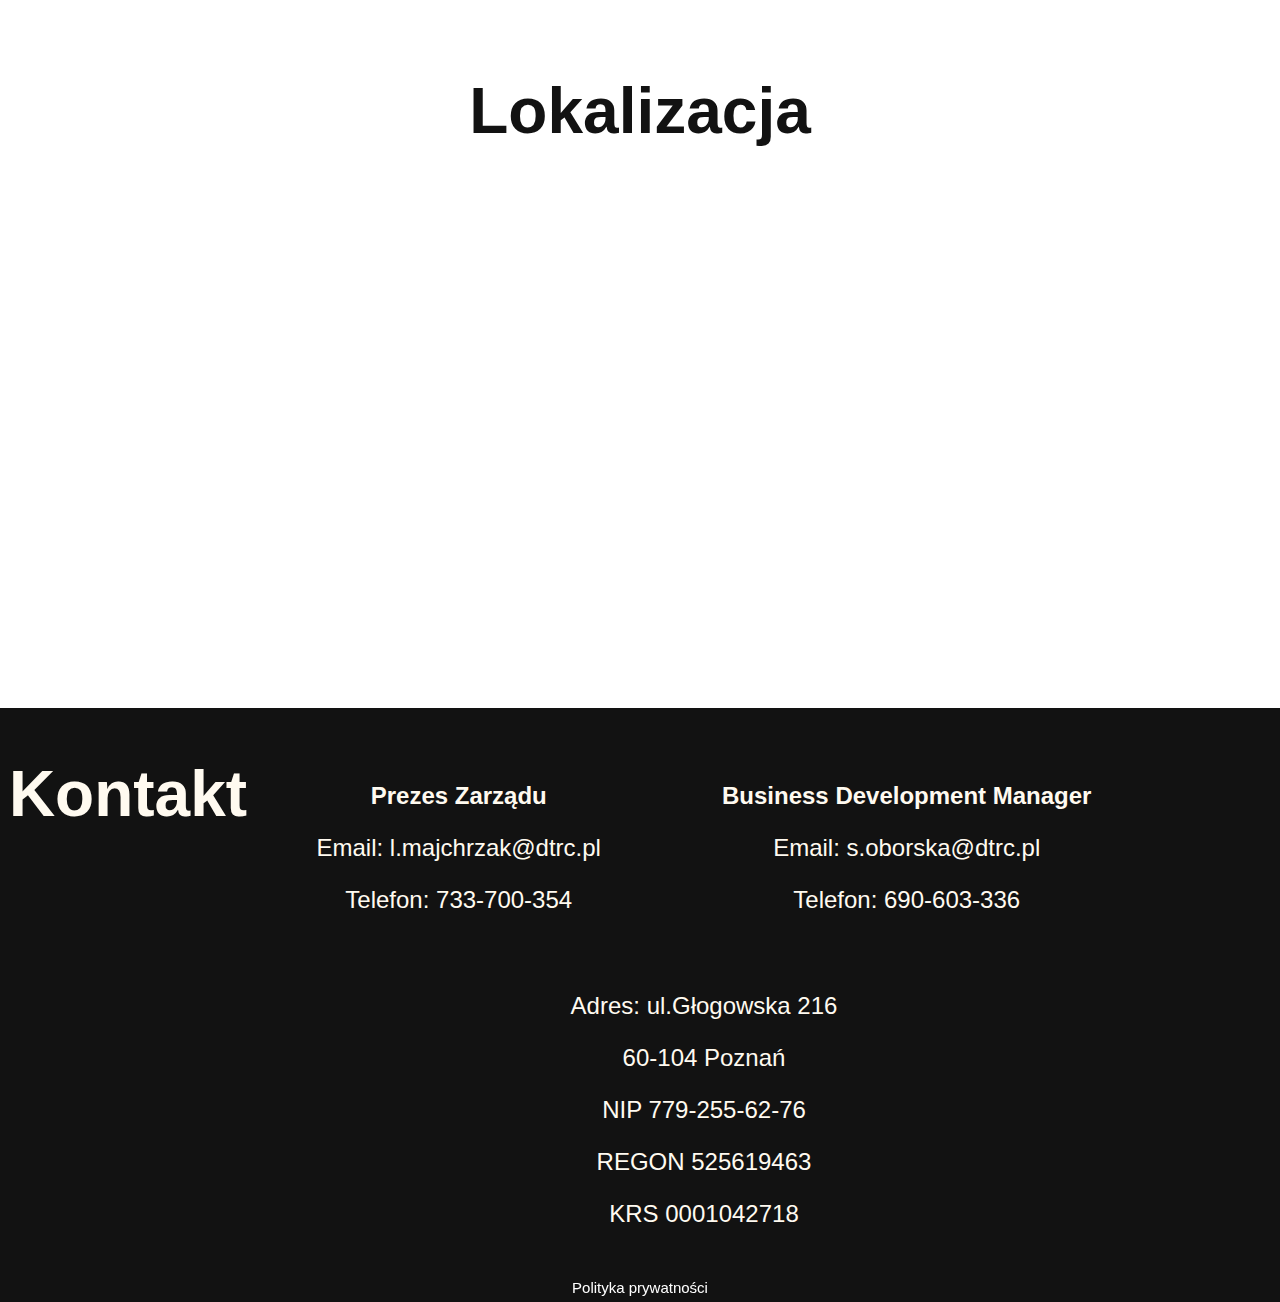
==== commit ebed843f: "cookies i footer" ====
--- a/index.html
+++ b/index.html
@@ -5,9 +5,9 @@
     <meta name="viewport" content="width=device-width, initial-scale=1.0" />
     <title>DTR CARGO</title>
     <meta name="description" />
-    <link rel="stylesheet" href="/style.css/style.css" />
+    <link rel="icon" href="zdjecia/logo.jpg" />
+    <link rel="stylesheet" href="style.css/style.css">
     <script src="script.js" defer></script>
-    <link rel="icon" href="/zdjecia/logo.jpg" />
   </head>
   <body>
     <header>
@@ -93,7 +93,7 @@
                 >Email: l.majchrzak@dtrc.pl
               </a>
             </p>
-            <p><a href="tel:+733-700-354">Telefon: 733-700-354</a></p>
+            <p><a href="tel:+733700354">Telefon: 733-700-354</a></p>
           </div>
           <div class="dane">
             <p><b>Business Development Manager</b></p>
@@ -104,7 +104,15 @@
                 >Email: s.oborska@dtrc.pl
               </a>
             </p>
-            <p></p>
+            <p><a href="tel:+690603336">Telefon: 690-603-336</a></p>
+          </div>
+          <div class="dane">
+            <p>Adres: ul.Głogowska 216</p>
+            <p>60-104 Poznań</p>
+            <p>NIP 779-255-62-76</p>
+            <p>REGON 525619463</p>
+            <p>KRS 0001042718
+            </p>
           </div>
         </div>
       </section>
@@ -112,5 +120,21 @@
     <footer>
       <p><a href="polityka_prywatnosci.html">Polityka prywatności</a></p>
     </footer>
+
+    <div id="cookies">
+      <div class="container">
+        <div class="subcontainer">
+          <div class="cookies">
+            <p>
+              Nasza Strona korzysta z plików cookies w celach statystycznych. 
+              Ustawienia przechowywanych plików cookies możesz w każdej chwili zmienić w ustawieniach przeglądarki. 
+              Korzystając z tej strony zgadzasz się na wykorzystywanie ciasteczek.
+
+            </p>
+            <button id="cookies-btn">Rozumiem</button>
+          </div>
+        </div>
+      </div>
+    </div>
   </body>
 </html>
--- a/style.css/style.css
+++ b/style.css/style.css
@@ -238,6 +238,7 @@
   width: 70%;
   justify-content: space-around;
   padding-bottom: 30px;
+  flex-wrap: wrap;
 }
 #czwarta_sekcja p {
   color: #fffaf0;
@@ -248,6 +249,9 @@
 }
 #czwarta_sekcja a:hover {
   color: #37caec;
+}
+.dane {
+  margin-top: 30px;
 }
 footer {
   position: absolute;
@@ -260,6 +264,39 @@
   margin: 0;
 }
 footer a {
+  color: white;
+}
+.container {
+  margin: auto;
+}
+.subcontainer {
+  width: 90%;
+  margin: auto;
+}
+#cookies {
+  width: 100%;
+  position: fixed;
+  bottom: 0;
+  color: white;
+  background-color: #000000b1;
+  z-index: 1;
+  display: none;
+}
+
+.cookies {
+  min-height: 70px;
+  display: flex;
+  justify-content: space-between;
+  align-items: center;
+  flex-wrap: wrap;
+  gap: 10px;
+}
+#cookies-btn {
+  border-radius: 5px;
+  padding: 8px 12px;
+  font-size: 1rem;
+  cursor: pointer;
+  background-color: #000;
   color: white;
 }
 @media only screen and (max-width: 1200px) {
@@ -326,7 +363,7 @@
     width: 100%;
   }
   #czwarta_sekcja p {
-    font-size: 1.1rem;
+    font-size: 0.9rem;
   }
 }
 @media only screen and (max-width: 900px) {
@@ -355,6 +392,9 @@
   iframe {
     height: 400px;
   }
+  .cookies {
+    padding: 10px 0;
+  }
 }
 @media only screen and (max-width: 600px) {
   html {
@@ -371,4 +411,7 @@
   iframe {
     height: 300px;
   }
-}
+  #gorne_menu .responsywna_lista {
+    top: 30px;
+  }
+}
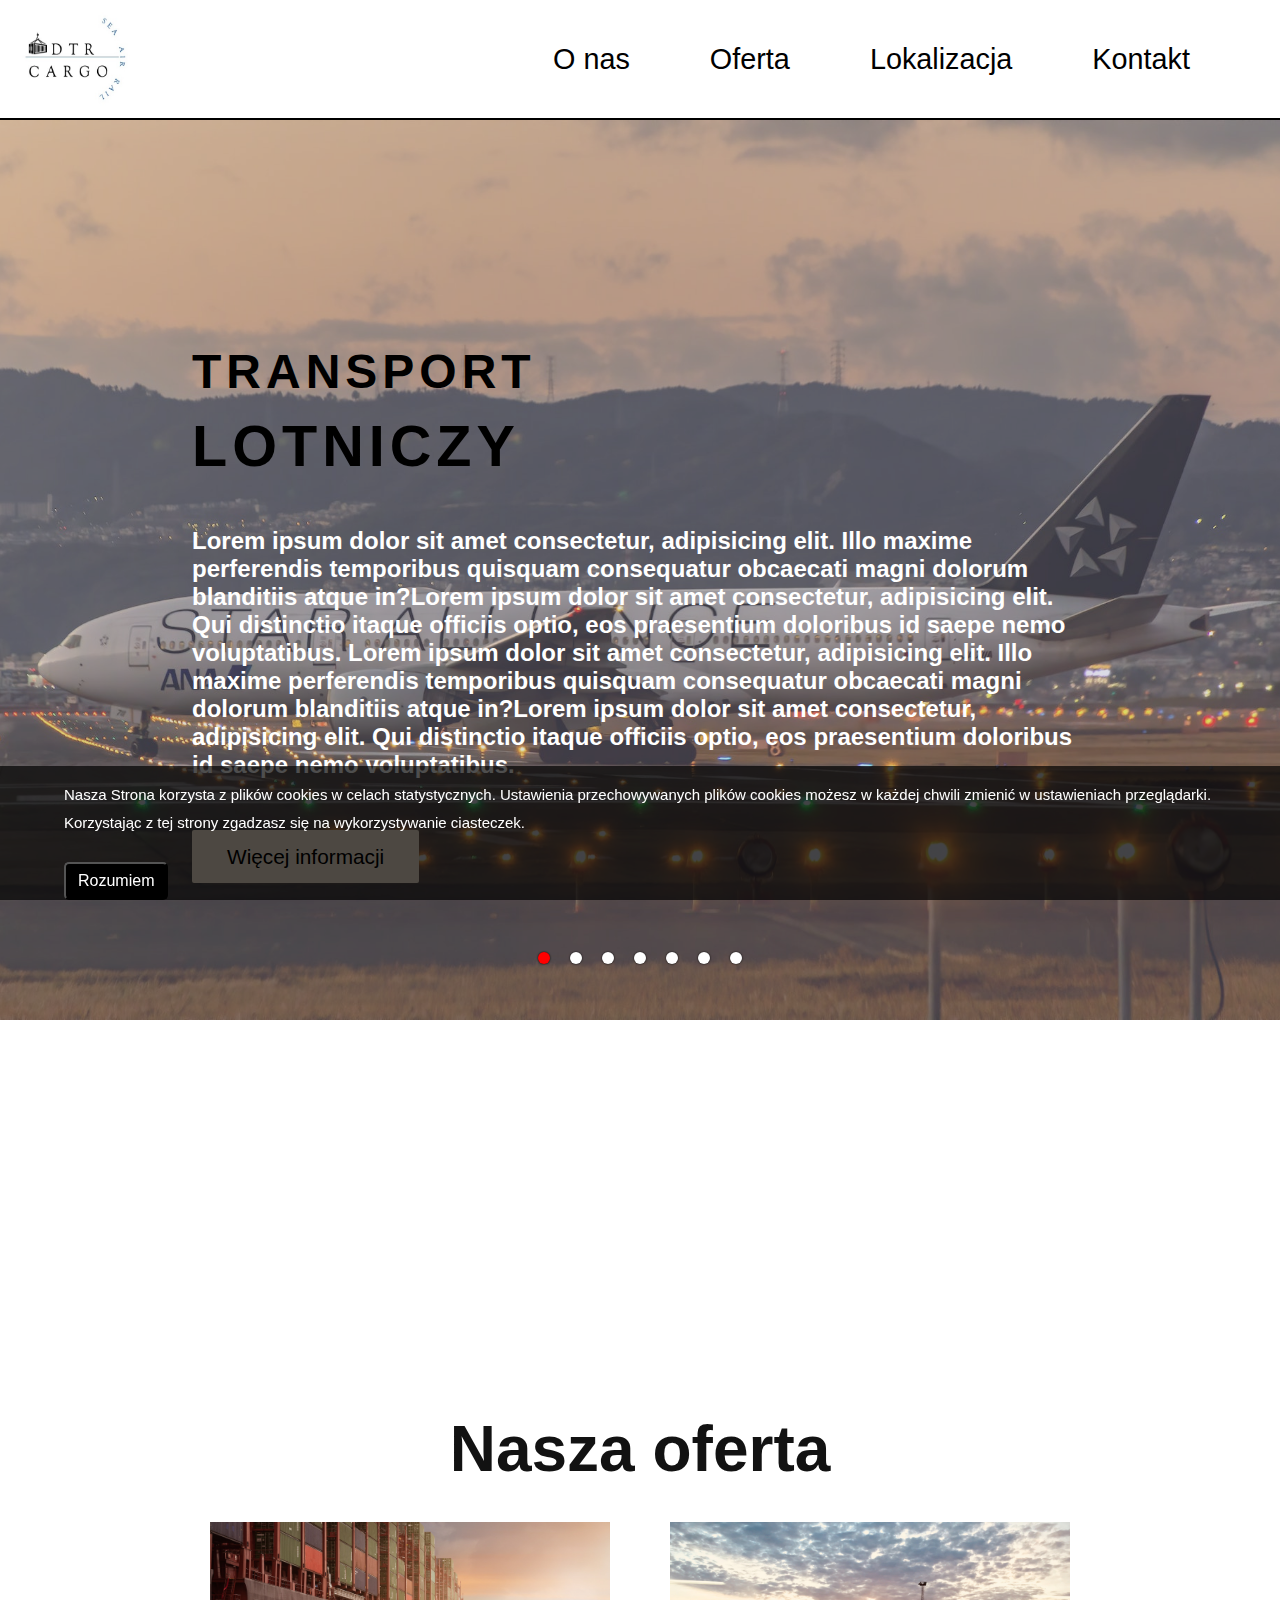
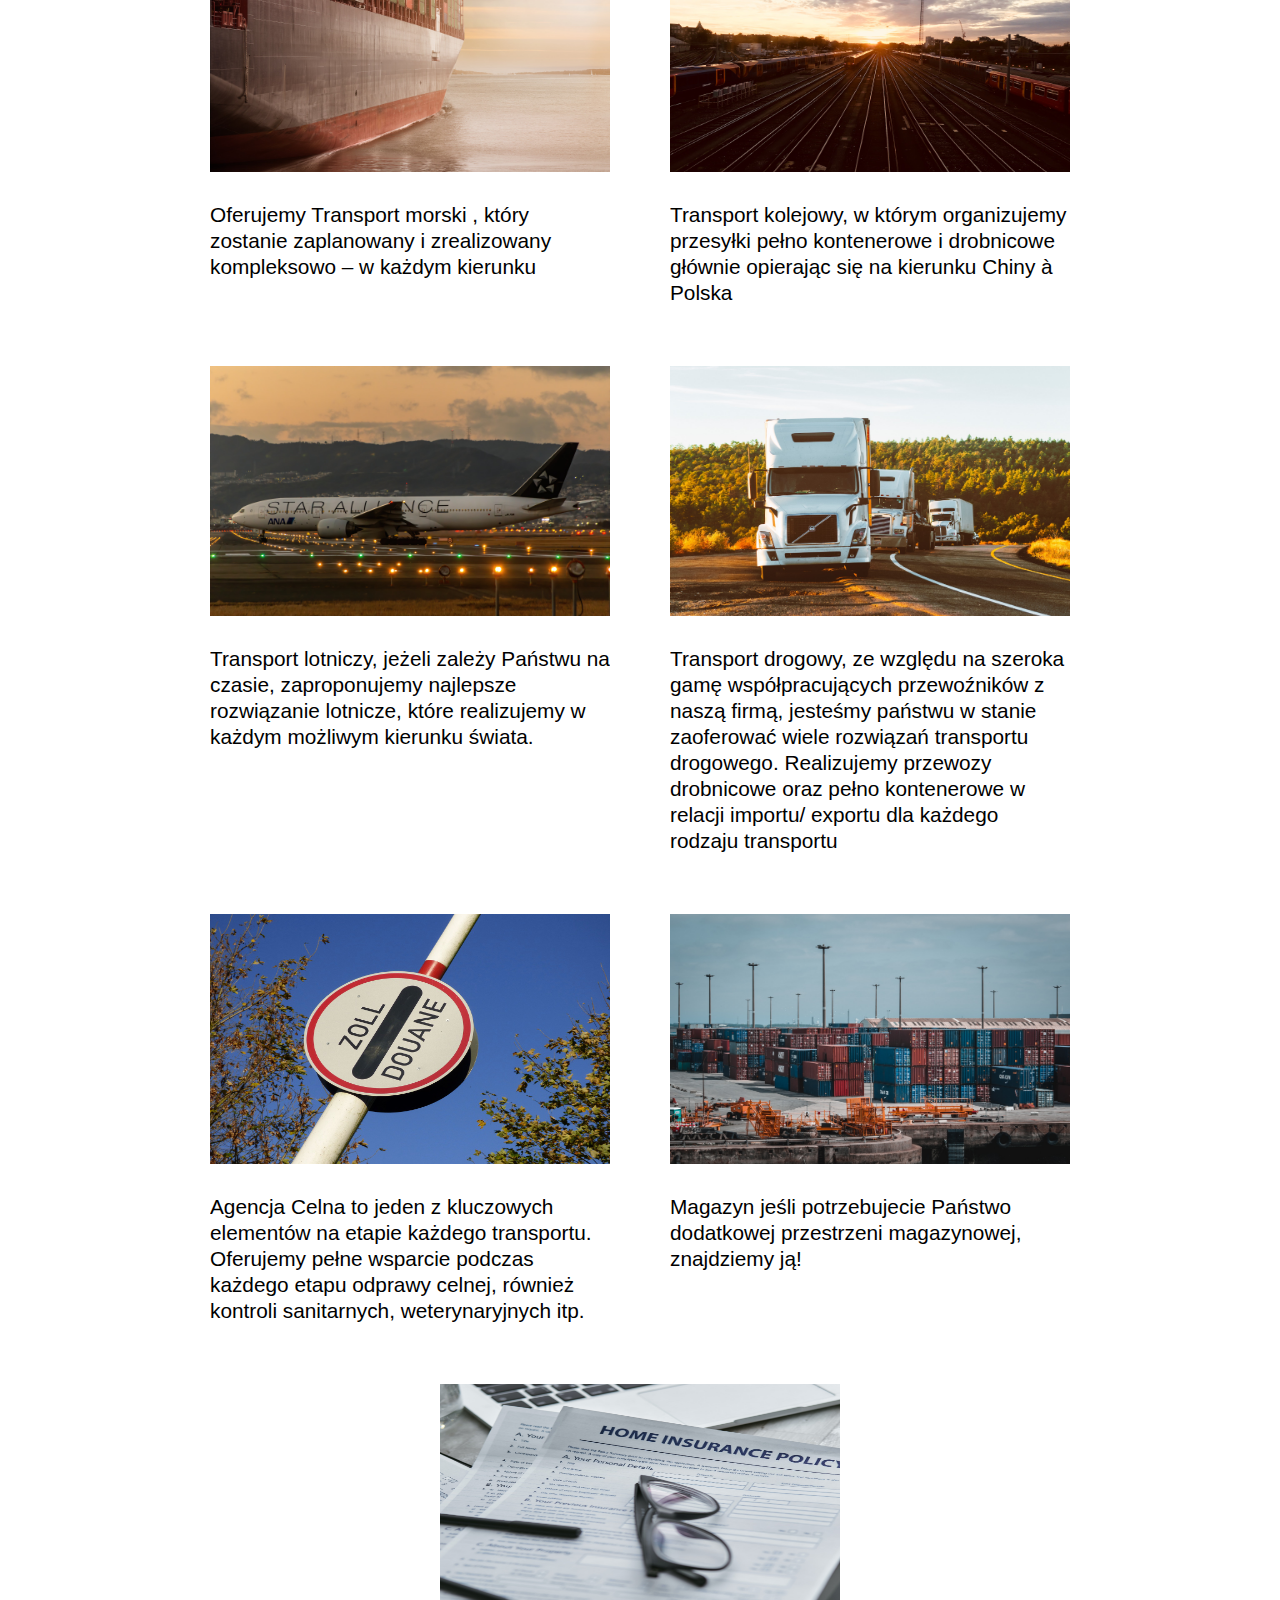
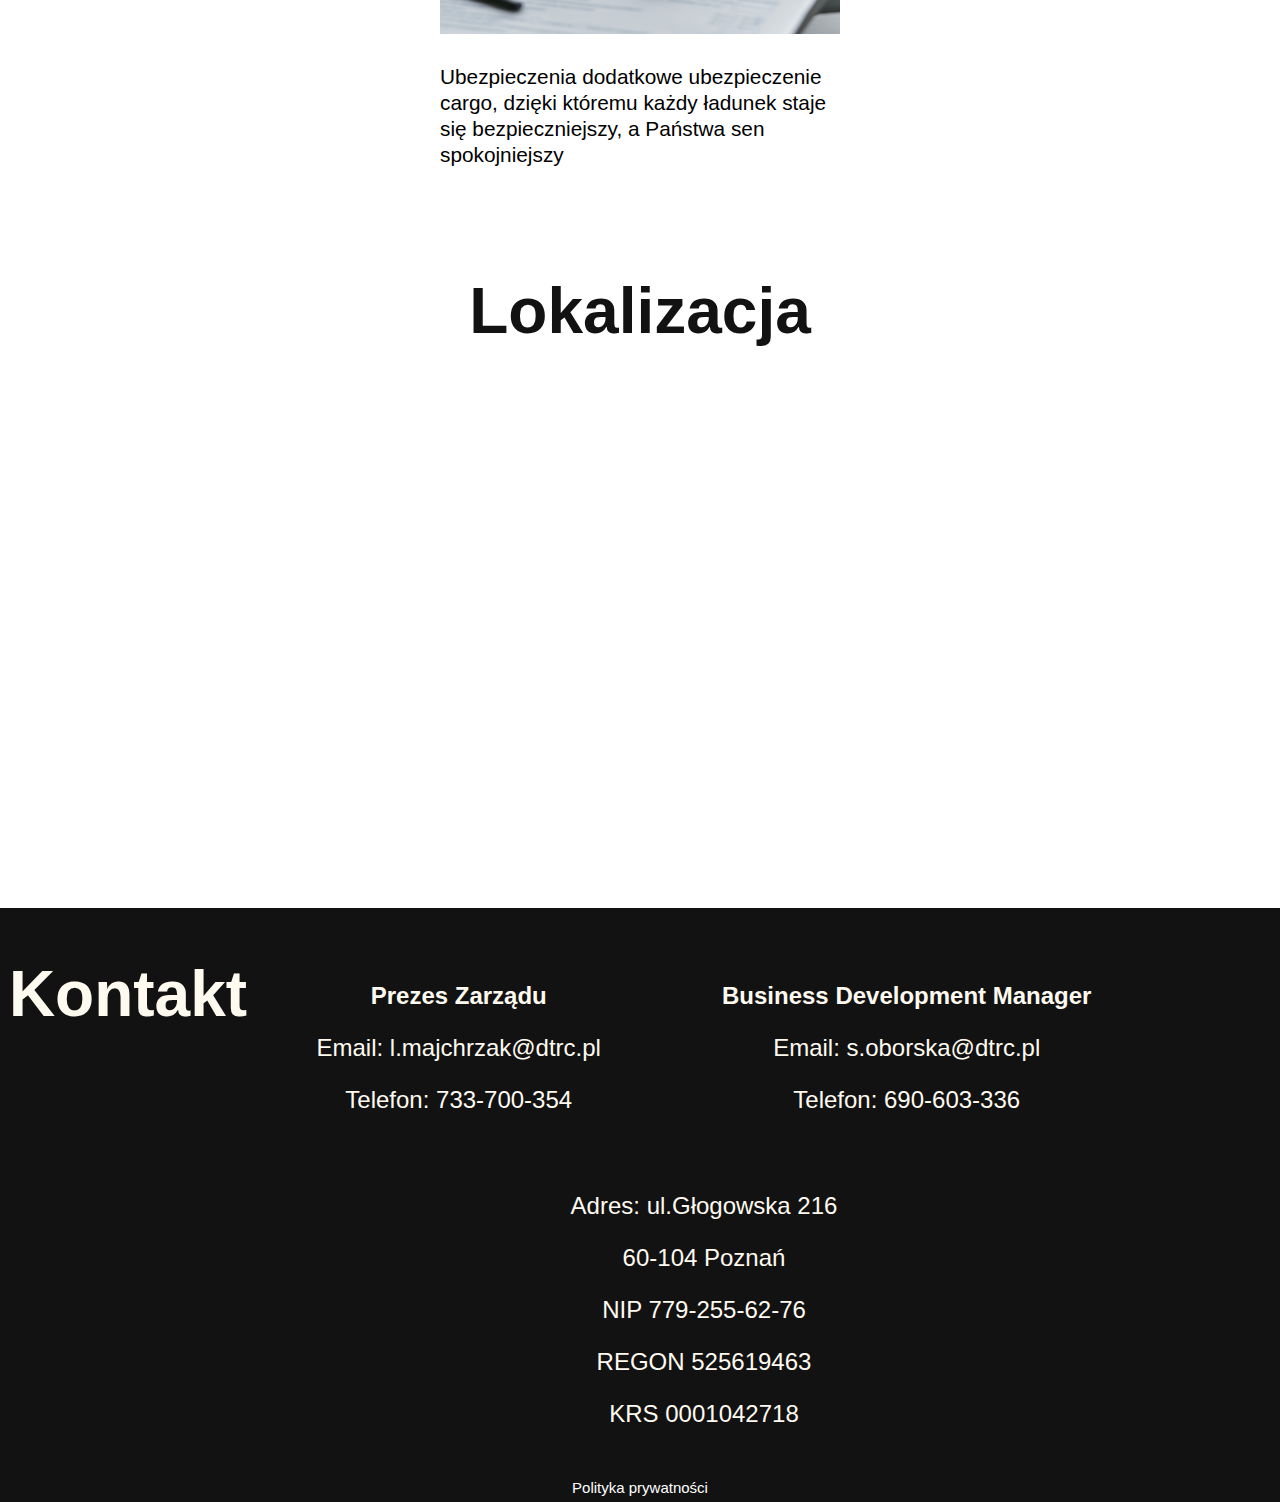
==== commit 1423ed80: "duże zmiany" ====
--- a/index.html
+++ b/index.html
@@ -32,18 +32,139 @@
       </nav>
     </header>
     <main>
-      <section id="pierwsza_sekcja">
-        <div id="baner">
-          <p id="tekst">
-            <span class="baner_tekst">Doświadczenie</span>
-            <span class="baner_tekst">Transparentność</span>
-            <span class="baner_tekst">Rzetelność</span>
-          </p>
-          <h1>DTR CARGO</h1>
+      <section class="home sekcja">
+        <img class="photo" src="/zdjecia/transport_lotniczy.jpg" alt="" />
+        <img class="photo none" src="/zdjecia/transport-drogowy.jpg" alt="" />
+        <img class="photo none" src="/zdjecia/transport-kolejowy.jpg" alt="" />
+        <img class="photo none" src="/zdjecia/transport-morski.jpg" alt="" />
+        <img class="photo none" src="/zdjecia/magazyn.jpg" alt="" />
+        <img class="photo none" src="/zdjecia/agencja-celna.jpg" alt="" />
+        <img class="photo none" src="/zdjecia/ubezpieczenie.jpg" alt="" />
+        <div class="content">
+          <h2>Transport <br /><span>lotniczy</span></h2>
+          <p>
+            Lorem ipsum dolor sit amet consectetur, adipisicing elit. Illo
+            maxime perferendis temporibus quisquam consequatur obcaecati magni
+            dolorum blanditiis atque in?Lorem ipsum dolor sit amet consectetur,
+            adipisicing elit. Qui distinctio itaque officiis optio, eos
+            praesentium doloribus id saepe nemo voluptatibus. Lorem ipsum dolor
+            sit amet consectetur, adipisicing elit. Illo maxime perferendis
+            temporibus quisquam consequatur obcaecati magni dolorum blanditiis
+            atque in?Lorem ipsum dolor sit amet consectetur, adipisicing elit.
+            Qui distinctio itaque officiis optio, eos praesentium doloribus id
+            saepe nemo voluptatibus.
+          </p>
+          <a href="#">Więcej informacji</a>
+        </div>
+        <div class="content none">
+          <h2>Transport <br /><span>drogowy</span></h2>
+          <p>
+            Lorem ipsum dolor sit amet consectetur, adipisicing elit. Illo
+            maxime perferendis temporibus quisquam consequatur obcaecati magni
+            dolorum blanditiis atque in?Lorem ipsum dolor sit amet consectetur,
+            adipisicing elit. Qui distinctio itaque officiis optio, eos
+            praesentium doloribus id saepe nemo voluptatibus. Lorem ipsum dolor
+            sit amet consectetur, adipisicing elit. Illo maxime perferendis
+            temporibus quisquam consequatur obcaecati magni dolorum blanditiis
+            atque in?Lorem ipsum dolor sit amet consectetur, adipisicing elit.
+            Qui distinctio itaque officiis optio, eos praesentium doloribus id
+            saepe nemo voluptatibus.
+          </p>
+          <a href="#">Więcej informacji</a>
+        </div>
+        <div class="content none">
+          <h2>Transport <br /><span>kolejowy</span></h2>
+          <p>
+            Lorem ipsum dolor sit amet consectetur, adipisicing elit. Illo
+            maxime perferendis temporibus quisquam consequatur obcaecati magni
+            dolorum blanditiis atque in?Lorem ipsum dolor sit amet consectetur,
+            adipisicing elit. Qui distinctio itaque officiis optio, eos
+            praesentium doloribus id saepe nemo voluptatibus. Lorem ipsum dolor
+            sit amet consectetur, adipisicing elit. Illo maxime perferendis
+            temporibus quisquam consequatur obcaecati magni dolorum blanditiis
+            atque in?Lorem ipsum dolor sit amet consectetur, adipisicing elit.
+            Qui distinctio itaque officiis optio, eos praesentium doloribus id
+            saepe nemo voluptatibus.
+          </p>
+          <a href="#">Więcej informacji</a>
+        </div>
+        <div class="content none">
+          <h2>Transport <br /><span>morski</span></h2>
+          <p>
+            Lorem ipsum dolor sit amet consectetur, adipisicing elit. Illo
+            maxime perferendis temporibus quisquam consequatur obcaecati magni
+            dolorum blanditiis atque in?Lorem ipsum dolor sit amet consectetur,
+            adipisicing elit. Qui distinctio itaque officiis optio, eos
+            praesentium doloribus id saepe nemo voluptatibus. Lorem ipsum dolor
+            sit amet consectetur, adipisicing elit. Illo maxime perferendis
+            temporibus quisquam consequatur obcaecati magni dolorum blanditiis
+            atque in?Lorem ipsum dolor sit amet consectetur, adipisicing elit.
+            Qui distinctio itaque officiis optio, eos praesentium doloribus id
+            saepe nemo voluptatibus.
+          </p>
+          <a href="#">Więcej informacji</a>
+        </div>
+        <div class="content none">
+          <h2>Magazyn <br><span>&nbsp;</span></h2>
+          <p>
+            Lorem ipsum dolor sit amet consectetur, adipisicing elit. Illo
+            maxime perferendis temporibus quisquam consequatur obcaecati magni
+            dolorum blanditiis atque in?Lorem ipsum dolor sit amet consectetur,
+            adipisicing elit. Qui distinctio itaque officiis optio, eos
+            praesentium doloribus id saepe nemo voluptatibus. Lorem ipsum dolor
+            sit amet consectetur, adipisicing elit. Illo maxime perferendis
+            temporibus quisquam consequatur obcaecati magni dolorum blanditiis
+            atque in?Lorem ipsum dolor sit amet consectetur, adipisicing elit.
+            Qui distinctio itaque officiis optio, eos praesentium doloribus id
+            saepe nemo voluptatibus.
+          </p>
+          <a href="#">Więcej informacji</a>
+        </div>
+        <div class="content none">
+          <h2>Agencja <br /><span>celna</span></h2>
+          <p>
+            Lorem ipsum dolor sit amet consectetur, adipisicing elit. Illo
+            maxime perferendis temporibus quisquam consequatur obcaecati magni
+            dolorum blanditiis atque in?Lorem ipsum dolor sit amet consectetur,
+            adipisicing elit. Qui distinctio itaque officiis optio, eos
+            praesentium doloribus id saepe nemo voluptatibus. Lorem ipsum dolor
+            sit amet consectetur, adipisicing elit. Illo maxime perferendis
+            temporibus quisquam consequatur obcaecati magni dolorum blanditiis
+            atque in?Lorem ipsum dolor sit amet consectetur, adipisicing elit.
+            Qui distinctio itaque officiis optio, eos praesentium doloribus id
+            saepe nemo voluptatibus.
+          </p>
+          <a href="#">Więcej informacji</a>
+        </div>
+        <div class="content none">
+          <h2>Ubezpieczenie</span></h2>
+          <p>
+            Lorem ipsum dolor sit amet consectetur, adipisicing elit. Illo
+            maxime perferendis temporibus quisquam consequatur obcaecati magni
+            dolorum blanditiis atque in?Lorem ipsum dolor sit amet consectetur,
+            adipisicing elit. Qui distinctio itaque officiis optio, eos
+            praesentium doloribus id saepe nemo voluptatibus. Lorem ipsum dolor
+            sit amet consectetur, adipisicing elit. Illo maxime perferendis
+            temporibus quisquam consequatur obcaecati magni dolorum blanditiis
+            atque in?Lorem ipsum dolor sit amet consectetur, adipisicing elit.
+            Qui distinctio itaque officiis optio, eos praesentium doloribus id
+            saepe nemo voluptatibus.
+          </p>
+          <a href="#">Więcej informacji</a>
+          
+        </div>
+        <div class="slider-navigation">
+          <div class="nav-btn active"></div>
+          <div class="nav-btn"></div>
+          <div class="nav-btn"></div>
+          <div class="nav-btn"></div>
+          <div class="nav-btn"></div>
+          <div class="nav-btn"></div>
+          <div class="nav-btn"></div>
         </div>
       </section>
       <div id="gradient">
-        <section id="o-nas" class="sekcja">
+        <section id="o-nas" class="sekcja hidden">
           <h2 class="h2">O nas</h2>
           <p class="paragraf">
             DTR SP. Z O.O. to firma w której szczególny nacisk kładziemy na
@@ -58,12 +179,12 @@
         <section id="druga_sekcja" class="sekcja">
           <h2 class="h2">Nasza oferta</h2>
           <p class="paragraf" id="paragraf">
-           <div id="" class="kontener"><img src="/zdjecia/transport_morski.jpg" alt="">Oferujemy Transport morski , który zostanie zaplanowany i zrealizowany kompleksowo – w każdym kierunku</div>
-           <div class="kontener"><img src="/zdjecia/transport_kolejowy.jpg" alt="">Transport kolejowy, w którym organizujemy przesyłki pełno kontenerowe i drobnicowe głównie opierając się na kierunku Chiny à Polska</div>
+           <div id="" class="kontener"><img src="/zdjecia/transport-morski.jpg" alt="">Oferujemy Transport morski , który zostanie zaplanowany i zrealizowany kompleksowo – w każdym kierunku</div>
+           <div class="kontener"><img src="/zdjecia/transport-kolejowy.jpg" alt="">Transport kolejowy, w którym organizujemy przesyłki pełno kontenerowe i drobnicowe głównie opierając się na kierunku Chiny à Polska</div>
            <div class="kontener"><img src="/zdjecia/transport_lotniczy.jpg" alt="">Transport lotniczy, jeżeli zależy Państwu na czasie, zaproponujemy najlepsze rozwiązanie lotnicze, które realizujemy w każdym możliwym kierunku świata.</div>
-           <div class="kontener"><img src="/zdjecia/transport_drogowy.jpg" alt="">Transport drogowy, ze względu na szeroka gamę współpracujących przewoźników z naszą firmą, jesteśmy państwu w stanie zaoferować wiele rozwiązań transportu drogowego.
+           <div class="kontener"><img src="/zdjecia/transport-drogowy.jpg" alt="">Transport drogowy, ze względu na szeroka gamę współpracujących przewoźników z naszą firmą, jesteśmy państwu w stanie zaoferować wiele rozwiązań transportu drogowego.
             Realizujemy przewozy drobnicowe oraz pełno kontenerowe w relacji importu/ exportu dla każdego rodzaju transportu</div>
-           <div class="kontener"><img src="/zdjecia/agencja_celna.jpg" alt="">Agencja Celna to jeden z kluczowych elementów na etapie każdego transportu. Oferujemy pełne wsparcie podczas każdego etapu odprawy celnej, również kontroli sanitarnych, weterynaryjnych itp.</div>
+           <div class="kontener"><img src="/zdjecia/agencja-celna.jpg" alt="">Agencja Celna to jeden z kluczowych elementów na etapie każdego transportu. Oferujemy pełne wsparcie podczas każdego etapu odprawy celnej, również kontroli sanitarnych, weterynaryjnych itp.</div>
            <div class="kontener"><img src="/zdjecia/magazyn.jpg" alt="">Magazyn jeśli potrzebujecie Państwo dodatkowej przestrzeni magazynowej, znajdziemy ją!</div>
            <div class="kontener"><img src="/zdjecia/ubezpieczenie.jpg" alt="">Ubezpieczenia dodatkowe ubezpieczenie cargo, dzięki któremu każdy ładunek staje się bezpieczniejszy, a Państwa sen spokojniejszy</div>
           </p>
--- a/style.css/style.css
+++ b/style.css/style.css
@@ -55,6 +55,7 @@
 }
 
 header {
+  z-index: 3;
   position: sticky;
   top: 0;
   display: flex;
@@ -120,6 +121,19 @@
   height: auto;
   background-color: white;
 }
+.hidden {
+  opacity: 0;
+  filter: blur(5px);
+  transform: translateX(-50%);
+  transition: all 2s ease;
+}
+.show {
+  opacity: 1;
+  filter: blur(0);
+  transform: translateX(0);
+  z-index: 0;
+}
+
 #baner {
   height: 700px;
   background-image: url("/zdjecia/tło2.jpg");
@@ -143,7 +157,112 @@
     0px 4px 7px rgba(7, 7, 7, 0.8);
   padding-top: 30px;
 }
-
+.home {
+  position: relative;
+  width: 100%;
+  min-height: 100vh;
+  display: flex;
+  justify-content: center;
+  flex-direction: column;
+  align-content: center;
+}
+.home .content {
+  z-index: 2;
+  width: 70%;
+  margin-top: 50px;
+}
+
+.home h2 {
+  font-size: 3rem;
+  font-weight: 900;
+  text-transform: uppercase;
+  line-height: 75px;
+  margin-bottom: 40px;
+  letter-spacing: 5px;
+  margin-bottom: 40px;
+}
+.home h2 span {
+  font-size: 1.2em;
+  font-weight: 600;
+}
+.home .content p {
+  margin-bottom: 65px;
+  font-size: 1.5rem;
+  color: white;
+  font-weight: 600;
+}
+.home .content a {
+  background-color: antiquewhite;
+  padding: 15px 35px;
+  color: black;
+  font-size: 1.3rem;
+  font-weight: 500;
+  text-decoration: none;
+  border-radius: 2px;
+}
+.home img {
+  z-index: 0;
+  position: absolute;
+  top: 0;
+  left: 0;
+  width: 100%;
+  height: 100%;
+  object-fit: cover;
+}
+.home:before {
+  z-index: 1;
+  content: "";
+  position: absolute;
+  background-color: rgba(160, 160, 189, 0.365);
+  width: 100%;
+  height: 100%;
+  top: 0;
+  left: 0;
+}
+.slider-navigation {
+  z-index: 888;
+  position: relative;
+  display: flex;
+  justify-content: center;
+  align-items: center;
+  transform: translateY(80px);
+  margin-bottom: 12px;
+}
+.slider-navigation .nav-btn {
+  width: 12px;
+  height: 12px;
+  background-color: white;
+  border-radius: 50%;
+  cursor: pointer;
+  box-shadow: 0 0 2px black;
+}
+.slider-navigation .nav-btn:not(:last-child) {
+  margin-right: 20px;
+}
+.slider-navigation .nav-btn:hover {
+  transform: scale(1.2);
+}
+.slider-navigation .nav-btn.active {
+  background-color: red;
+}
+.photo {
+  position: absolute;
+  width: 100%;
+  transition: all 1.1s;
+}
+section {
+  overflow: hidden;
+}
+
+section.home:hover .photo {
+  transform: scale(1.2);
+}
+.photo.none {
+  display: none;
+}
+.content.none {
+  display: none;
+}
 #tekst {
   display: inline-block;
   width: 100%;
@@ -279,7 +398,7 @@
   bottom: 0;
   color: white;
   background-color: #000000b1;
-  z-index: 1;
+  z-index: 5;
   display: none;
 }
 
@@ -367,6 +486,9 @@
   }
 }
 @media only screen and (max-width: 900px) {
+  .home p {
+    display: none;
+  }
   html {
     font-size: 14px;
   }
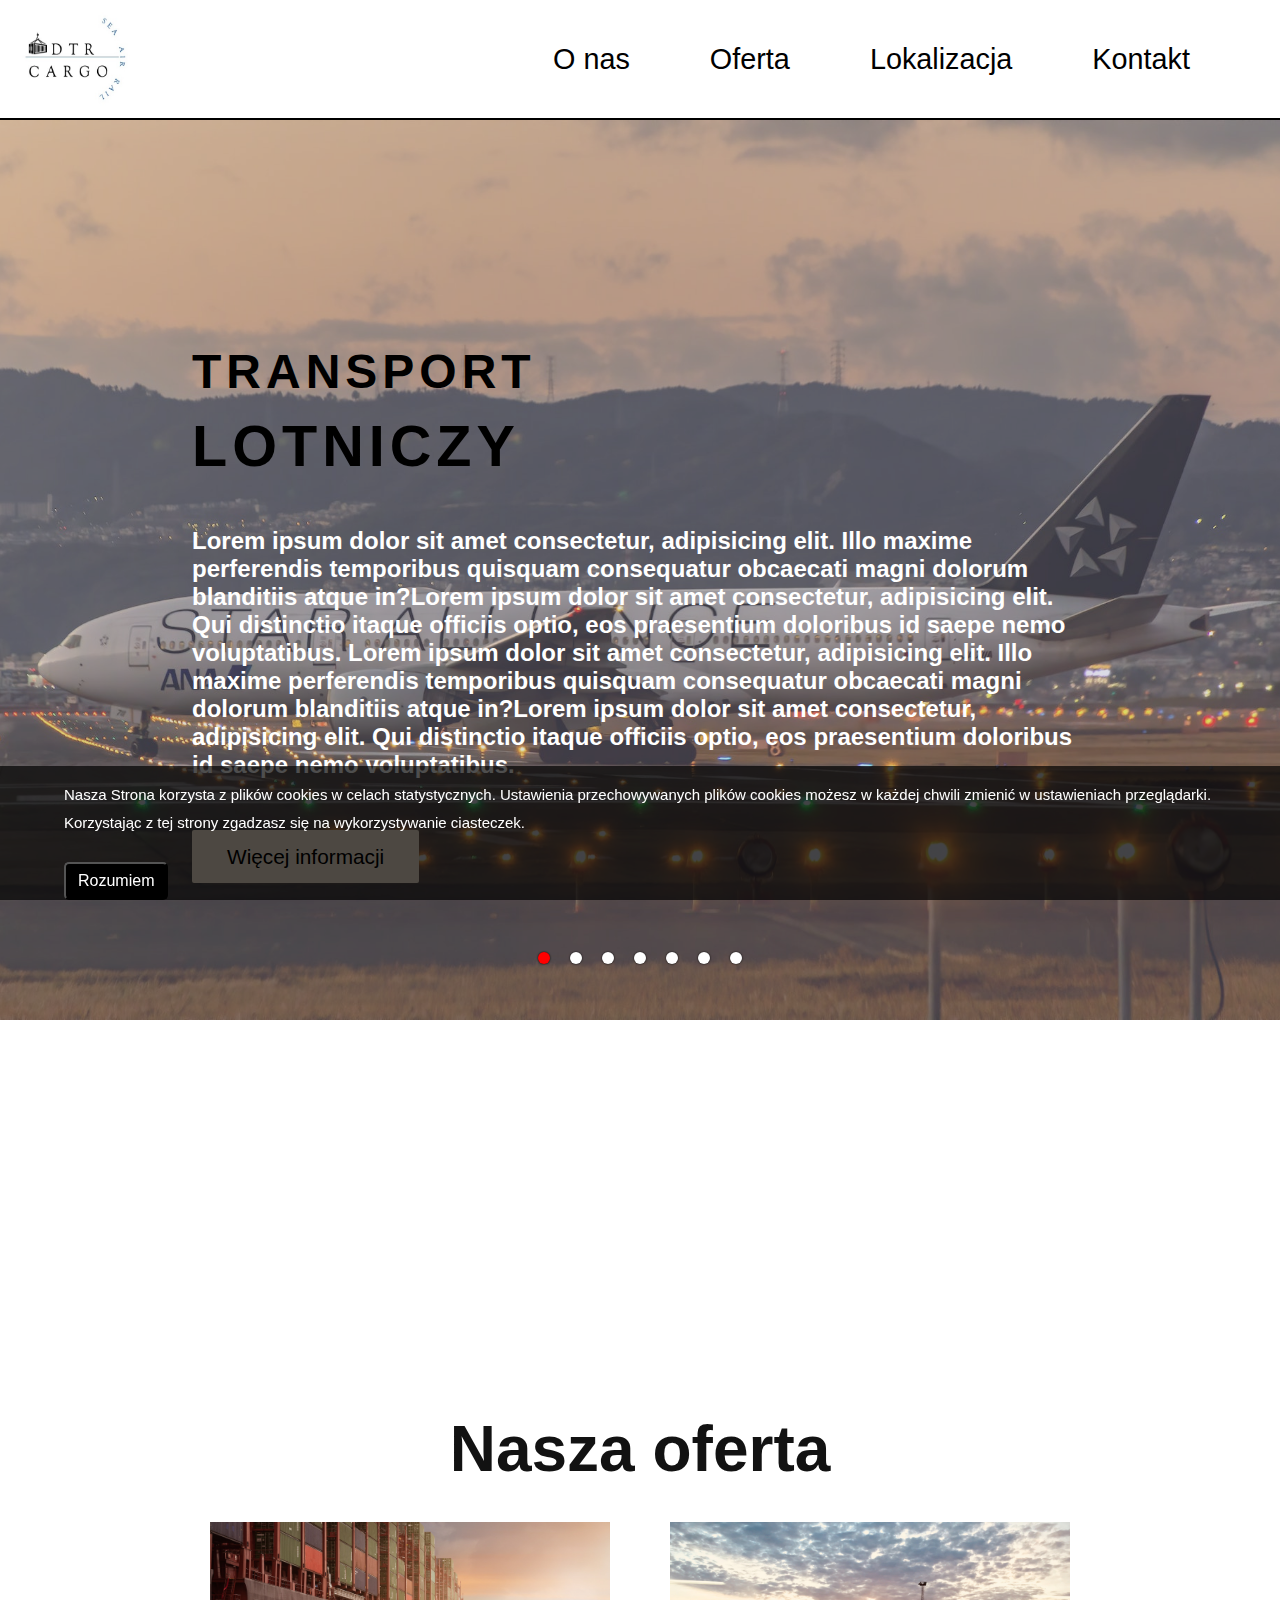
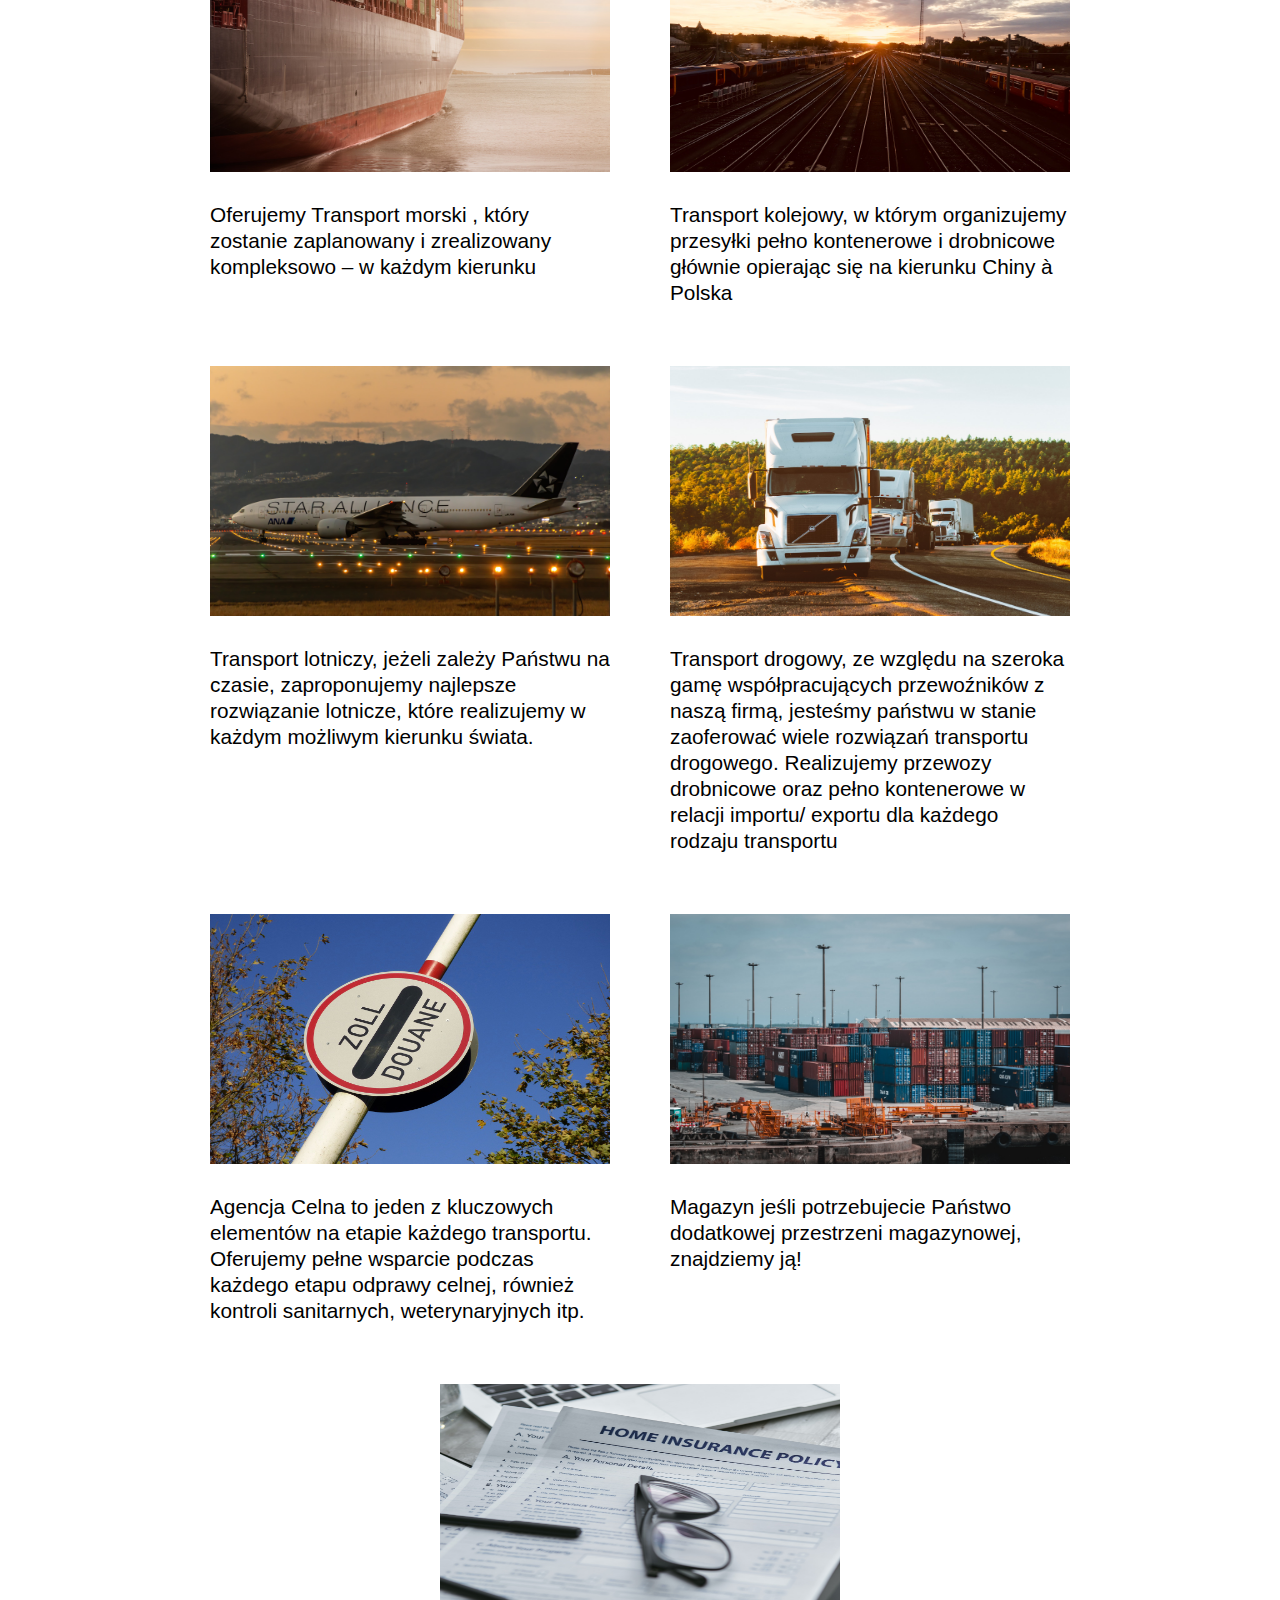
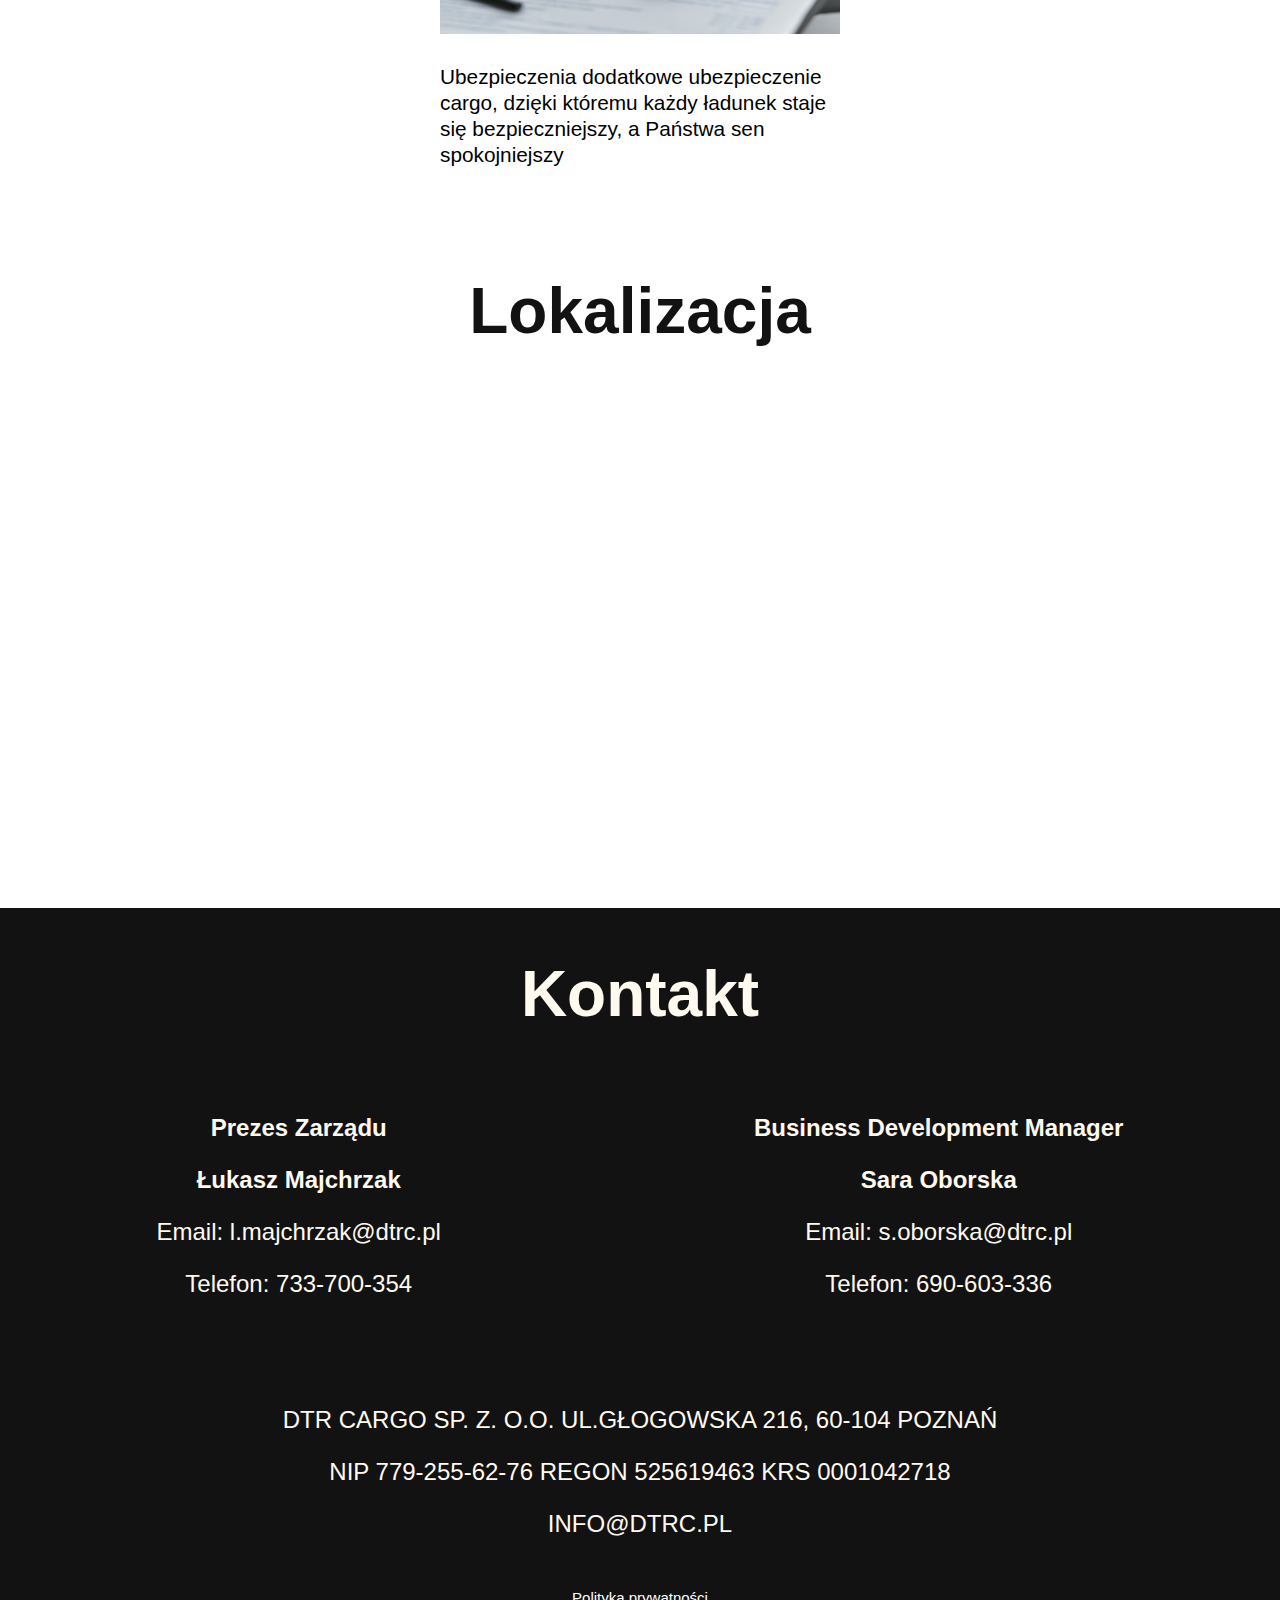
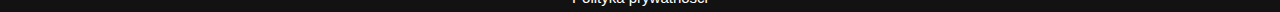
==== commit 3c76bc07: "auto-play, footer" ====
--- a/index.html
+++ b/index.html
@@ -207,6 +207,7 @@
         <div id="tekst2">
           <div class="dane">
             <p><b>Prezes Zarządu</b></p>
+            <p><b>Łukasz Majchrzak</b></p>
             <p>
               <a
                 href="mailto:l.majchrzak@dtrc.pl
@@ -218,6 +219,7 @@
           </div>
           <div class="dane">
             <p><b>Business Development Manager</b></p>
+            <p><b>Sara Oborska</b></p>
             <p>
               <a
                 href="mailto:s.oborska@dtrc.pl
@@ -227,14 +229,17 @@
             </p>
             <p><a href="tel:+690603336">Telefon: 690-603-336</a></p>
           </div>
-          <div class="dane">
-            <p>Adres: ul.Głogowska 216</p>
-            <p>60-104 Poznań</p>
-            <p>NIP 779-255-62-76</p>
-            <p>REGON 525619463</p>
-            <p>KRS 0001042718
-            </p>
-          </div>
+          
+        </div>
+        <div id="adres">
+          <p>DTR CARGO SP. Z. O.O. ul.Głogowska 216, 60-104 Poznań</p>      
+          <p>NIP 779-255-62-76 REGON 525619463 KRS 0001042718</p>
+          <p>
+            <a
+            href="mailto:info@dtrc.pl
+          "
+            > info@dtrc.pl
+          </a></p>
         </div>
       </section>
     </main>
--- a/style.css/style.css
+++ b/style.css/style.css
@@ -341,20 +341,22 @@
   background-color: #121212;
   display: flex;
   padding: 20px 0;
+  flex-wrap: wrap;
+  justify-content: center;
 }
 #czwarta_sekcja h2 {
   display: block;
   font-size: 4rem;
   text-align: center;
   color: #fffaf0;
-  width: 20%;
+  width: 100%;
 }
 #czwarta_sekcja #tekst2 {
   display: flex;
   font-size: 2rem;
   text-align: center;
   color: #fffaf0;
-  width: 70%;
+  width: 100%;
   justify-content: space-around;
   padding-bottom: 30px;
   flex-wrap: wrap;
@@ -371,6 +373,12 @@
 }
 .dane {
   margin-top: 30px;
+}
+#adres {
+  width: 100%;
+  text-transform: uppercase;
+  margin: 30px 0;
+  text-align: center;
 }
 footer {
   position: absolute;
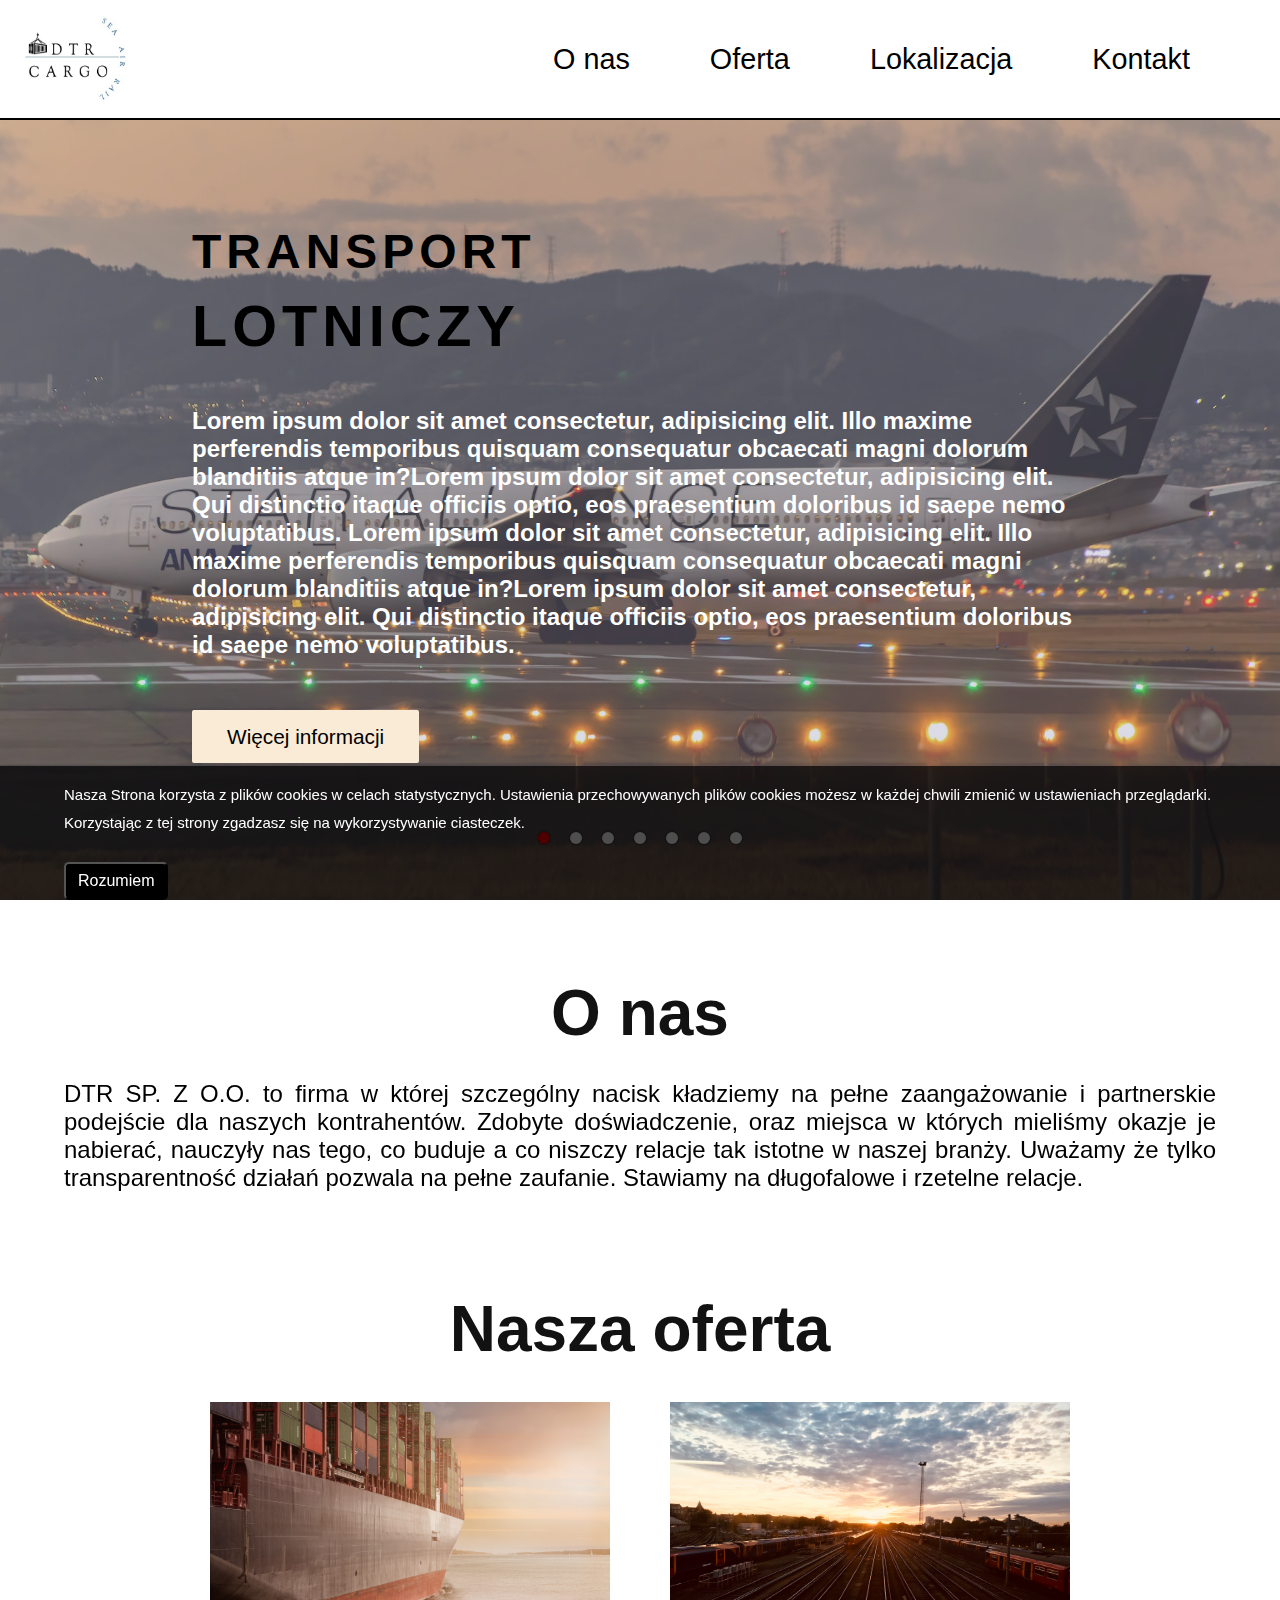
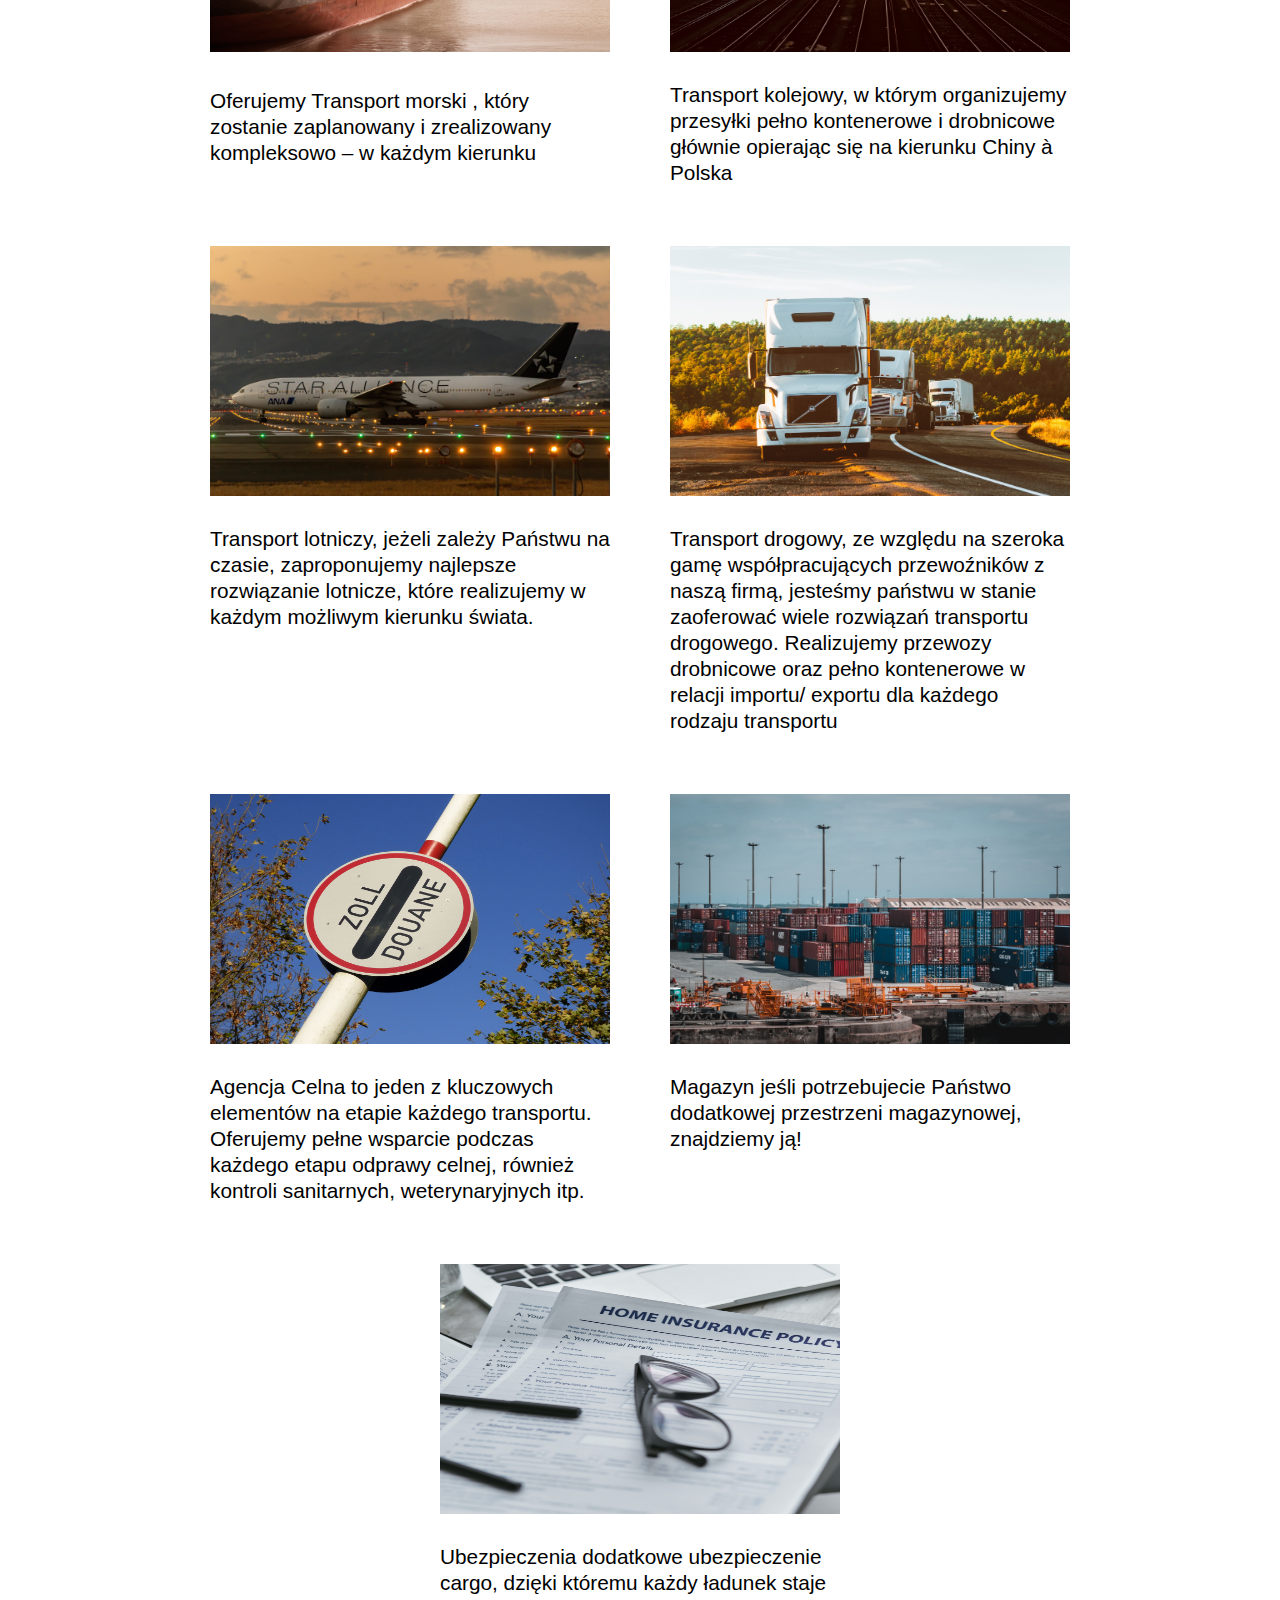
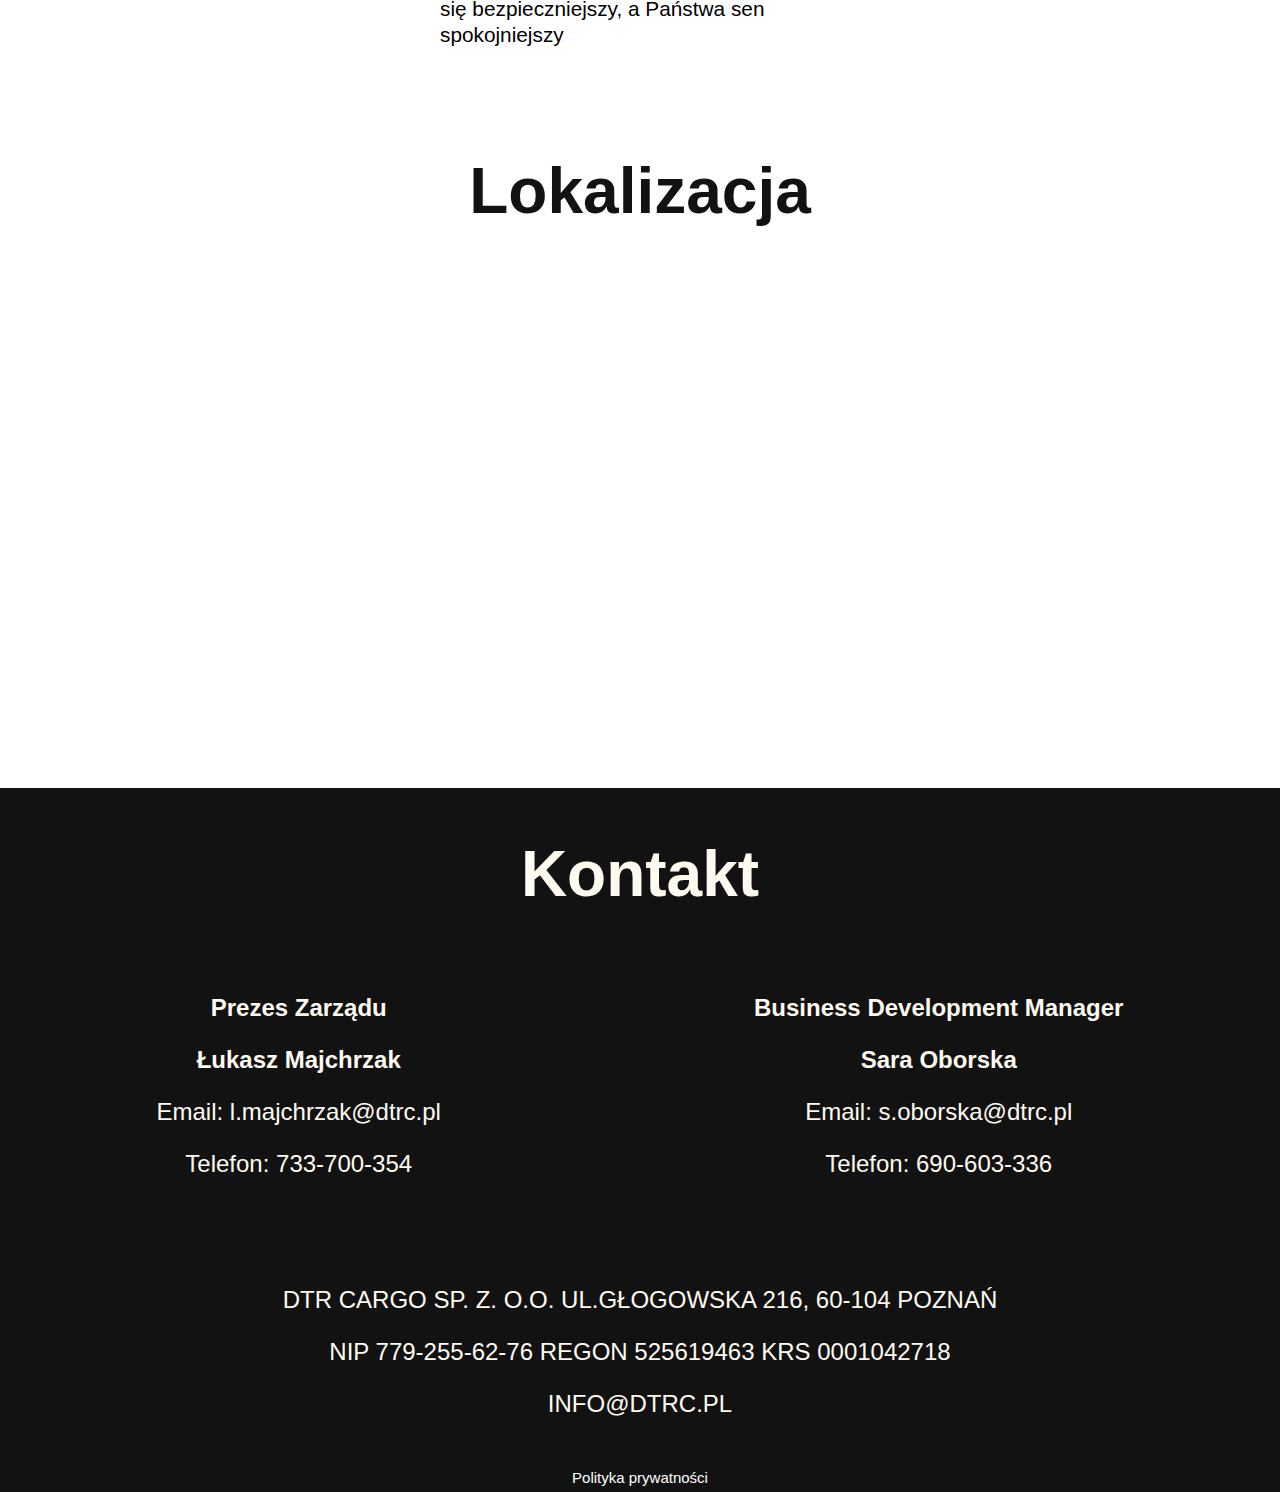
==== commit 76053653: "podstrony" ====
--- a/index.html
+++ b/index.html
@@ -33,13 +33,13 @@
     </header>
     <main>
       <section class="home sekcja">
-        <img class="photo" src="/zdjecia/transport_lotniczy.jpg" alt="" />
-        <img class="photo none" src="/zdjecia/transport-drogowy.jpg" alt="" />
-        <img class="photo none" src="/zdjecia/transport-kolejowy.jpg" alt="" />
-        <img class="photo none" src="/zdjecia/transport-morski.jpg" alt="" />
-        <img class="photo none" src="/zdjecia/magazyn.jpg" alt="" />
-        <img class="photo none" src="/zdjecia/agencja-celna.jpg" alt="" />
-        <img class="photo none" src="/zdjecia/ubezpieczenie.jpg" alt="" />
+        <img class="photo" src="/zdjecia/transport_lotniczy.jpg" alt="transport lotniczy" />
+        <img class="photo none" src="/zdjecia/transport-drogowy.jpg" alt="transport drogowy" />
+        <img class="photo none" src="/zdjecia/transport-kolejowy.jpg" alt="transport kolejowy" />
+        <img class="photo none" src="/zdjecia/transport-morski.jpg" alt="transport morski" />
+        <img class="photo none" src="/zdjecia/magazyn.jpg" alt="magazyn" />
+        <img class="photo none" src="/zdjecia/agencja-celna.jpg" alt="agencja celna" />
+        <img class="photo none" src="/zdjecia/ubezpieczenie.jpg" alt="ubezpieczenie" />
         <div class="content">
           <h2>Transport <br /><span>lotniczy</span></h2>
           <p>
@@ -54,7 +54,7 @@
             Qui distinctio itaque officiis optio, eos praesentium doloribus id
             saepe nemo voluptatibus.
           </p>
-          <a href="#">Więcej informacji</a>
+          <a href="/oferta/transport_lotniczy.html">Więcej informacji</a>
         </div>
         <div class="content none">
           <h2>Transport <br /><span>drogowy</span></h2>
@@ -70,7 +70,7 @@
             Qui distinctio itaque officiis optio, eos praesentium doloribus id
             saepe nemo voluptatibus.
           </p>
-          <a href="#">Więcej informacji</a>
+          <a href="/oferta/transport_drogowy.html">Więcej informacji</a>
         </div>
         <div class="content none">
           <h2>Transport <br /><span>kolejowy</span></h2>
@@ -86,7 +86,7 @@
             Qui distinctio itaque officiis optio, eos praesentium doloribus id
             saepe nemo voluptatibus.
           </p>
-          <a href="#">Więcej informacji</a>
+          <a href="/oferta/transport_kolejowy.html">Więcej informacji</a>
         </div>
         <div class="content none">
           <h2>Transport <br /><span>morski</span></h2>
@@ -102,7 +102,7 @@
             Qui distinctio itaque officiis optio, eos praesentium doloribus id
             saepe nemo voluptatibus.
           </p>
-          <a href="#">Więcej informacji</a>
+          <a href="/oferta/transport_morski.html">Więcej informacji</a>
         </div>
         <div class="content none">
           <h2>Magazyn <br><span>&nbsp;</span></h2>
@@ -118,7 +118,7 @@
             Qui distinctio itaque officiis optio, eos praesentium doloribus id
             saepe nemo voluptatibus.
           </p>
-          <a href="#">Więcej informacji</a>
+          <a href="/oferta/magazyn.html">Więcej informacji</a>
         </div>
         <div class="content none">
           <h2>Agencja <br /><span>celna</span></h2>
@@ -134,7 +134,7 @@
             Qui distinctio itaque officiis optio, eos praesentium doloribus id
             saepe nemo voluptatibus.
           </p>
-          <a href="#">Więcej informacji</a>
+          <a href="/oferta/agencja_celna.html">Więcej informacji</a>
         </div>
         <div class="content none">
           <h2>Ubezpieczenie</span></h2>
@@ -150,7 +150,7 @@
             Qui distinctio itaque officiis optio, eos praesentium doloribus id
             saepe nemo voluptatibus.
           </p>
-          <a href="#">Więcej informacji</a>
+          <a href="/oferta/ubezpieczenie.html">Więcej informacji</a>
           
         </div>
         <div class="slider-navigation">
@@ -179,14 +179,28 @@
         <section id="druga_sekcja" class="sekcja">
           <h2 class="h2">Nasza oferta</h2>
           <p class="paragraf" id="paragraf">
-           <div id="" class="kontener"><img src="/zdjecia/transport-morski.jpg" alt="">Oferujemy Transport morski , który zostanie zaplanowany i zrealizowany kompleksowo – w każdym kierunku</div>
-           <div class="kontener"><img src="/zdjecia/transport-kolejowy.jpg" alt="">Transport kolejowy, w którym organizujemy przesyłki pełno kontenerowe i drobnicowe głównie opierając się na kierunku Chiny à Polska</div>
-           <div class="kontener"><img src="/zdjecia/transport_lotniczy.jpg" alt="">Transport lotniczy, jeżeli zależy Państwu na czasie, zaproponujemy najlepsze rozwiązanie lotnicze, które realizujemy w każdym możliwym kierunku świata.</div>
-           <div class="kontener"><img src="/zdjecia/transport-drogowy.jpg" alt="">Transport drogowy, ze względu na szeroka gamę współpracujących przewoźników z naszą firmą, jesteśmy państwu w stanie zaoferować wiele rozwiązań transportu drogowego.
-            Realizujemy przewozy drobnicowe oraz pełno kontenerowe w relacji importu/ exportu dla każdego rodzaju transportu</div>
-           <div class="kontener"><img src="/zdjecia/agencja-celna.jpg" alt="">Agencja Celna to jeden z kluczowych elementów na etapie każdego transportu. Oferujemy pełne wsparcie podczas każdego etapu odprawy celnej, również kontroli sanitarnych, weterynaryjnych itp.</div>
-           <div class="kontener"><img src="/zdjecia/magazyn.jpg" alt="">Magazyn jeśli potrzebujecie Państwo dodatkowej przestrzeni magazynowej, znajdziemy ją!</div>
-           <div class="kontener"><img src="/zdjecia/ubezpieczenie.jpg" alt="">Ubezpieczenia dodatkowe ubezpieczenie cargo, dzięki któremu każdy ładunek staje się bezpieczniejszy, a Państwa sen spokojniejszy</div>
+           <a href="/oferta/transport_morski.html">
+             <div id="" class="kontener"><img src="/zdjecia/transport-morski.jpg" alt="transport morski">Oferujemy Transport morski , który zostanie zaplanowany i zrealizowany kompleksowo – w każdym kierunku</div>
+           </a>
+           <a href="/oferta/transport_kolejowy.html">
+             <div class="kontener"><img src="/zdjecia/transport-kolejowy.jpg" alt="transport kolejowy">Transport kolejowy, w którym organizujemy przesyłki pełno kontenerowe i drobnicowe głównie opierając się na kierunku Chiny à Polska</div>
+           </a>
+           <a href="/oferta/transport_lotniczy.html">
+             <div class="kontener"><img src="/zdjecia/transport_lotniczy.jpg" alt="transport lotniczy">Transport lotniczy, jeżeli zależy Państwu na czasie, zaproponujemy najlepsze rozwiązanie lotnicze, które realizujemy w każdym możliwym kierunku świata.</div>
+           </a>
+           <a href="/oferta/transport_drogowy.html">
+             <div class="kontener"><img src="/zdjecia/transport-drogowy.jpg" alt="transport drogowy">Transport drogowy, ze względu na szeroka gamę współpracujących przewoźników z naszą firmą, jesteśmy państwu w stanie zaoferować wiele rozwiązań transportu drogowego.
+              Realizujemy przewozy drobnicowe oraz pełno kontenerowe w relacji importu/ exportu dla każdego rodzaju transportu</div>
+           </a>
+           <a href="/oferta/agencja_celna.html">
+             <div class="kontener"><img src="/zdjecia/agencja-celna.jpg" alt="agencja celna">Agencja Celna to jeden z kluczowych elementów na etapie każdego transportu. Oferujemy pełne wsparcie podczas każdego etapu odprawy celnej, również kontroli sanitarnych, weterynaryjnych itp.</div>
+           </a>
+           <a href="/oferta/magazyn.html">
+             <div class="kontener"><img src="/zdjecia/magazyn.jpg" alt="magazyn">Magazyn jeśli potrzebujecie Państwo dodatkowej przestrzeni magazynowej, znajdziemy ją!</div>
+           </a>
+           <a href="/oferta/ubezpieczenie.html">
+             <div class="kontener"><img src="/zdjecia/ubezpieczenie.jpg" alt="ubezpieczenie">Ubezpieczenia dodatkowe ubezpieczenie cargo, dzięki któremu każdy ładunek staje się bezpieczniejszy, a Państwa sen spokojniejszy</div>
+           </a>
           </p>
         </section>
         <section id="trzecia_sekcja" class="sekcja">
--- a/style.css/style.css
+++ b/style.css/style.css
@@ -55,8 +55,8 @@
 }
 
 header {
-  z-index: 3;
-  position: sticky;
+  z-index: 6;
+  position: fixed;
   top: 0;
   display: flex;
   height: auto;
@@ -220,7 +220,7 @@
   left: 0;
 }
 .slider-navigation {
-  z-index: 888;
+  z-index: 5;
   position: relative;
   display: flex;
   justify-content: center;
@@ -406,7 +406,7 @@
   bottom: 0;
   color: white;
   background-color: #000000b1;
-  z-index: 5;
+  z-index: 6;
   display: none;
 }
 
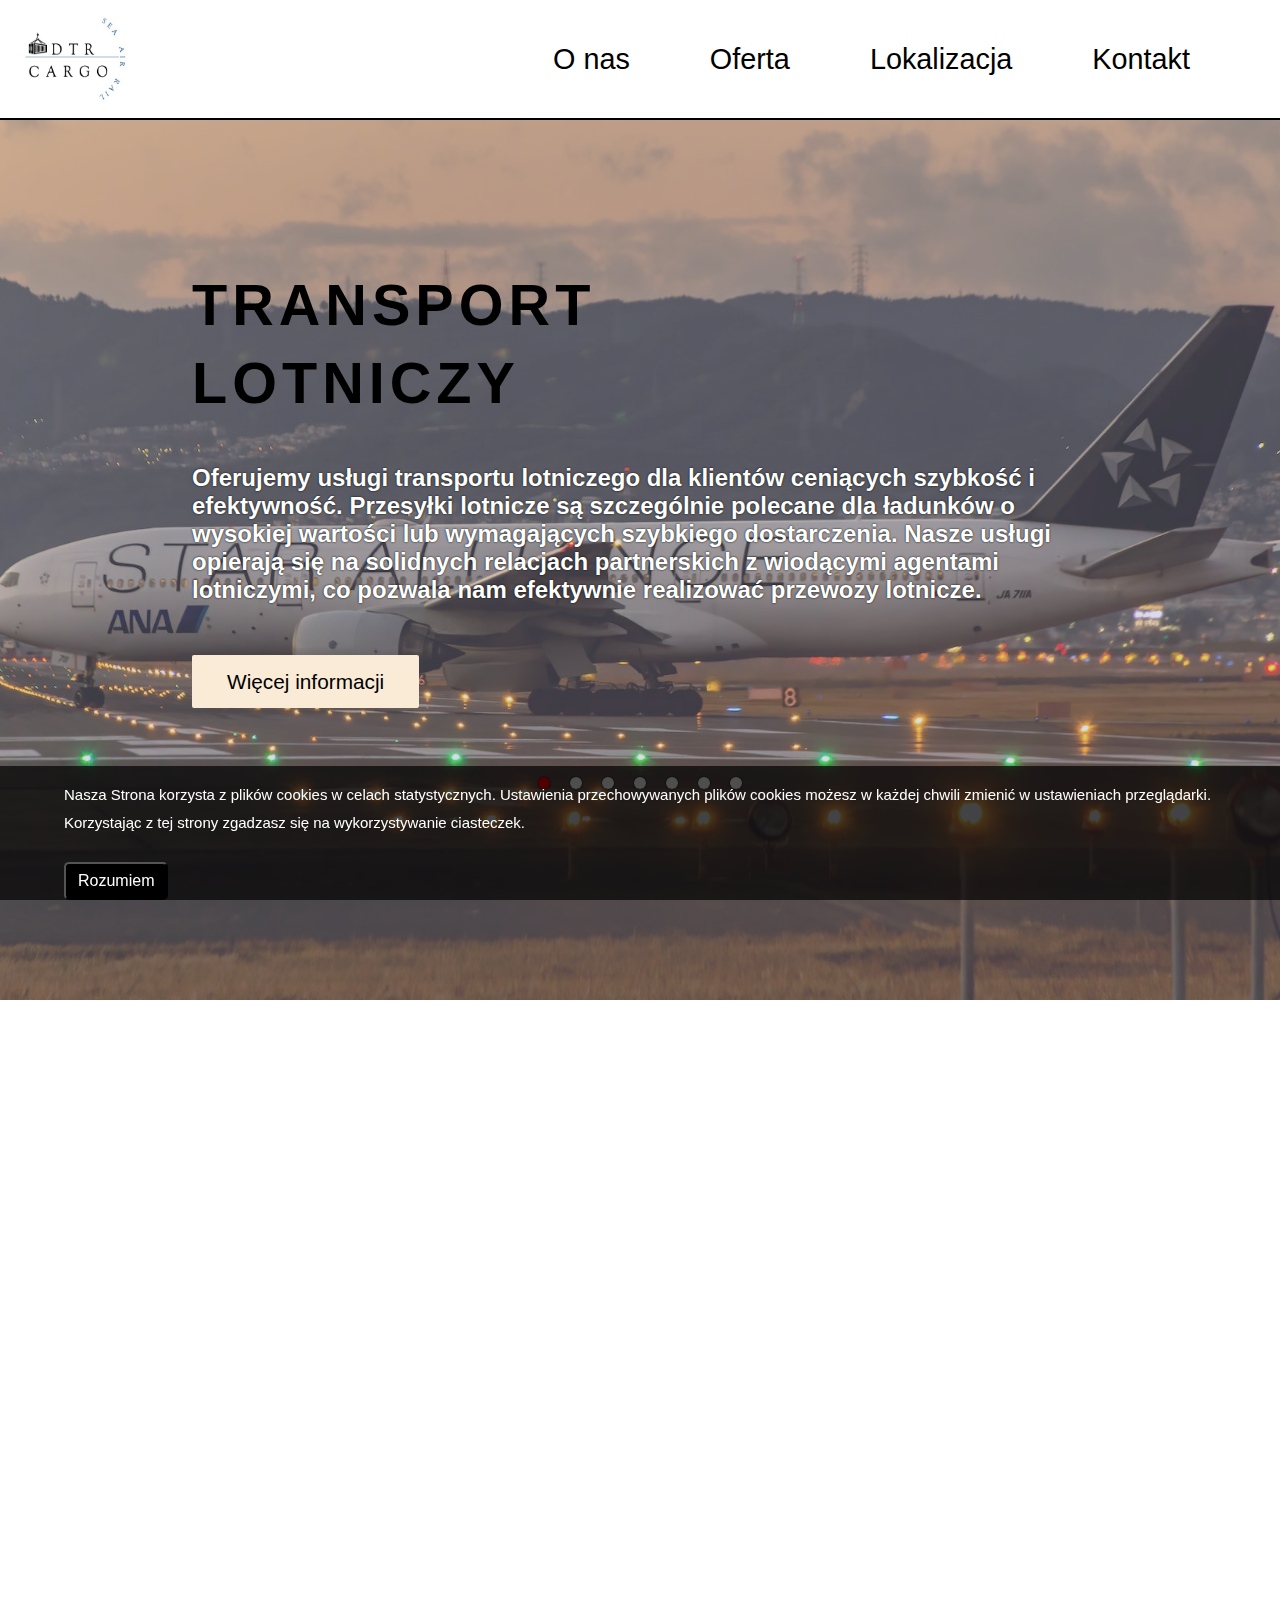
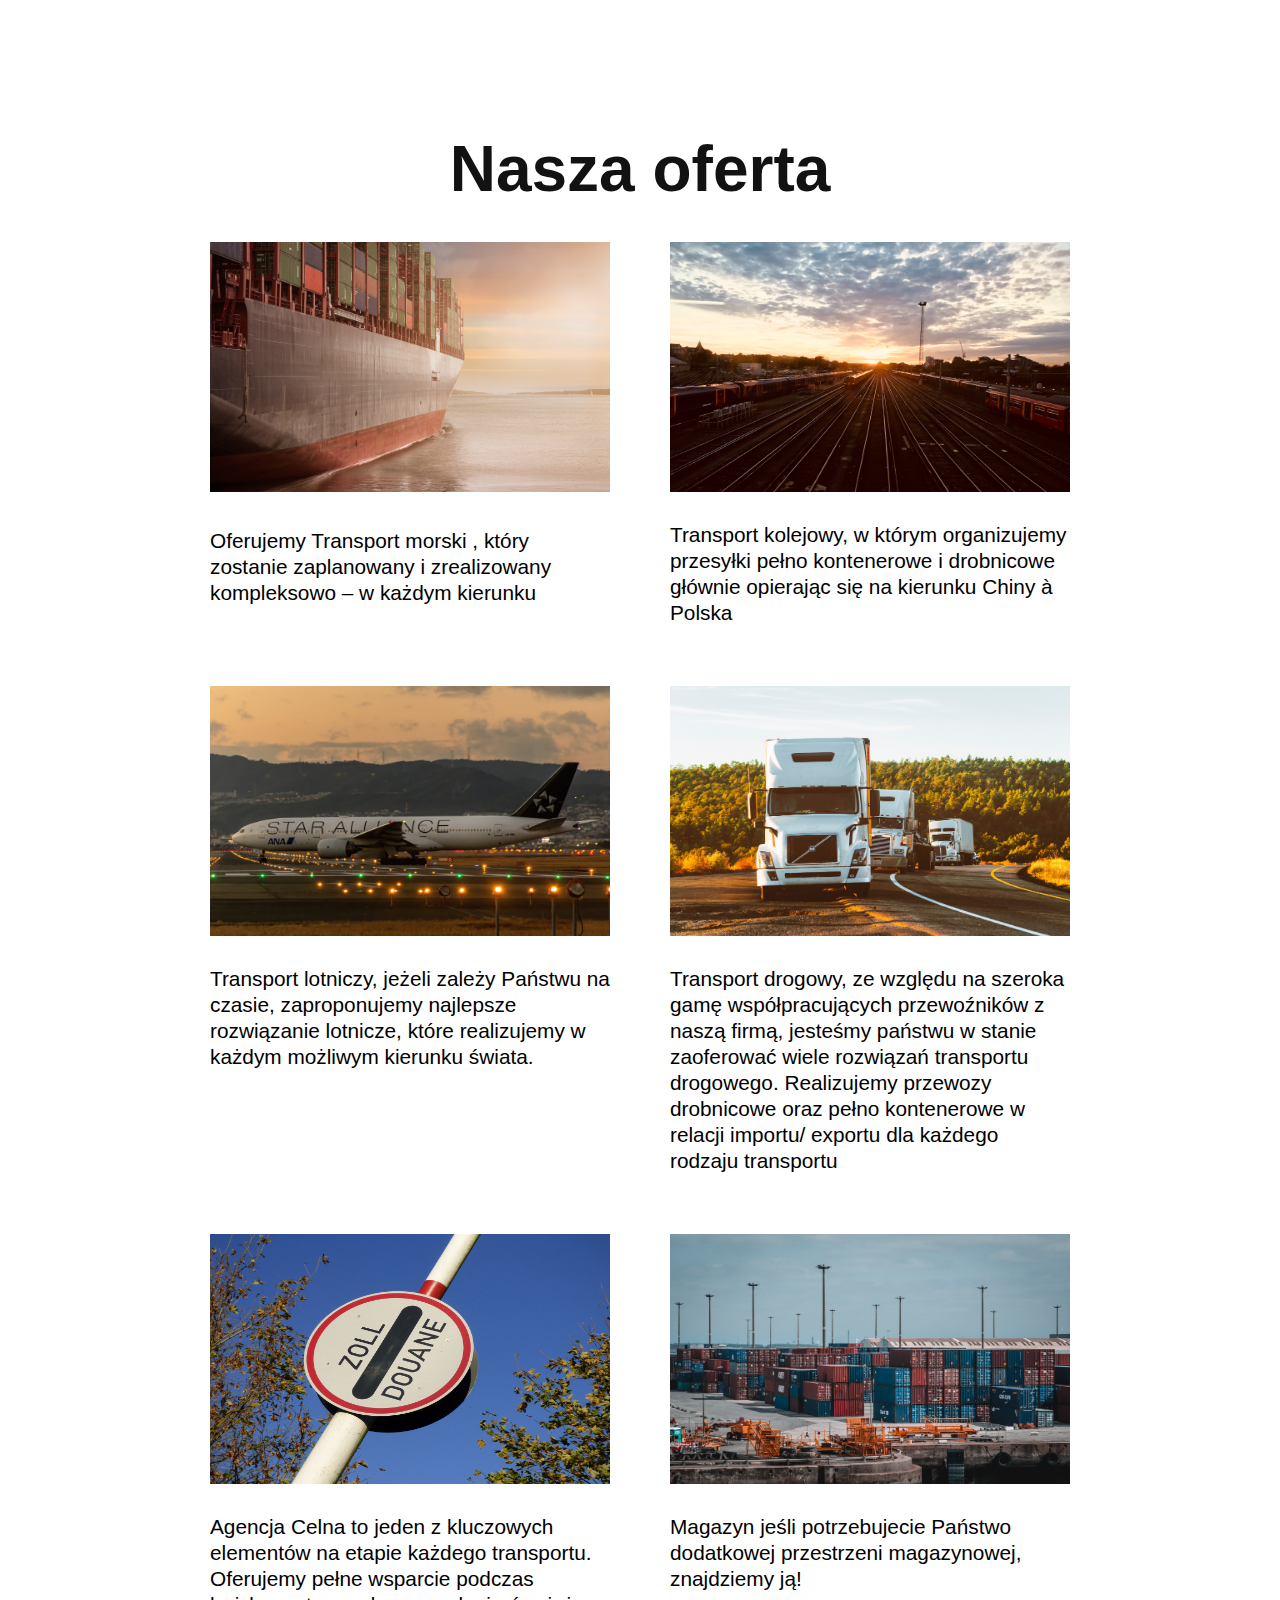
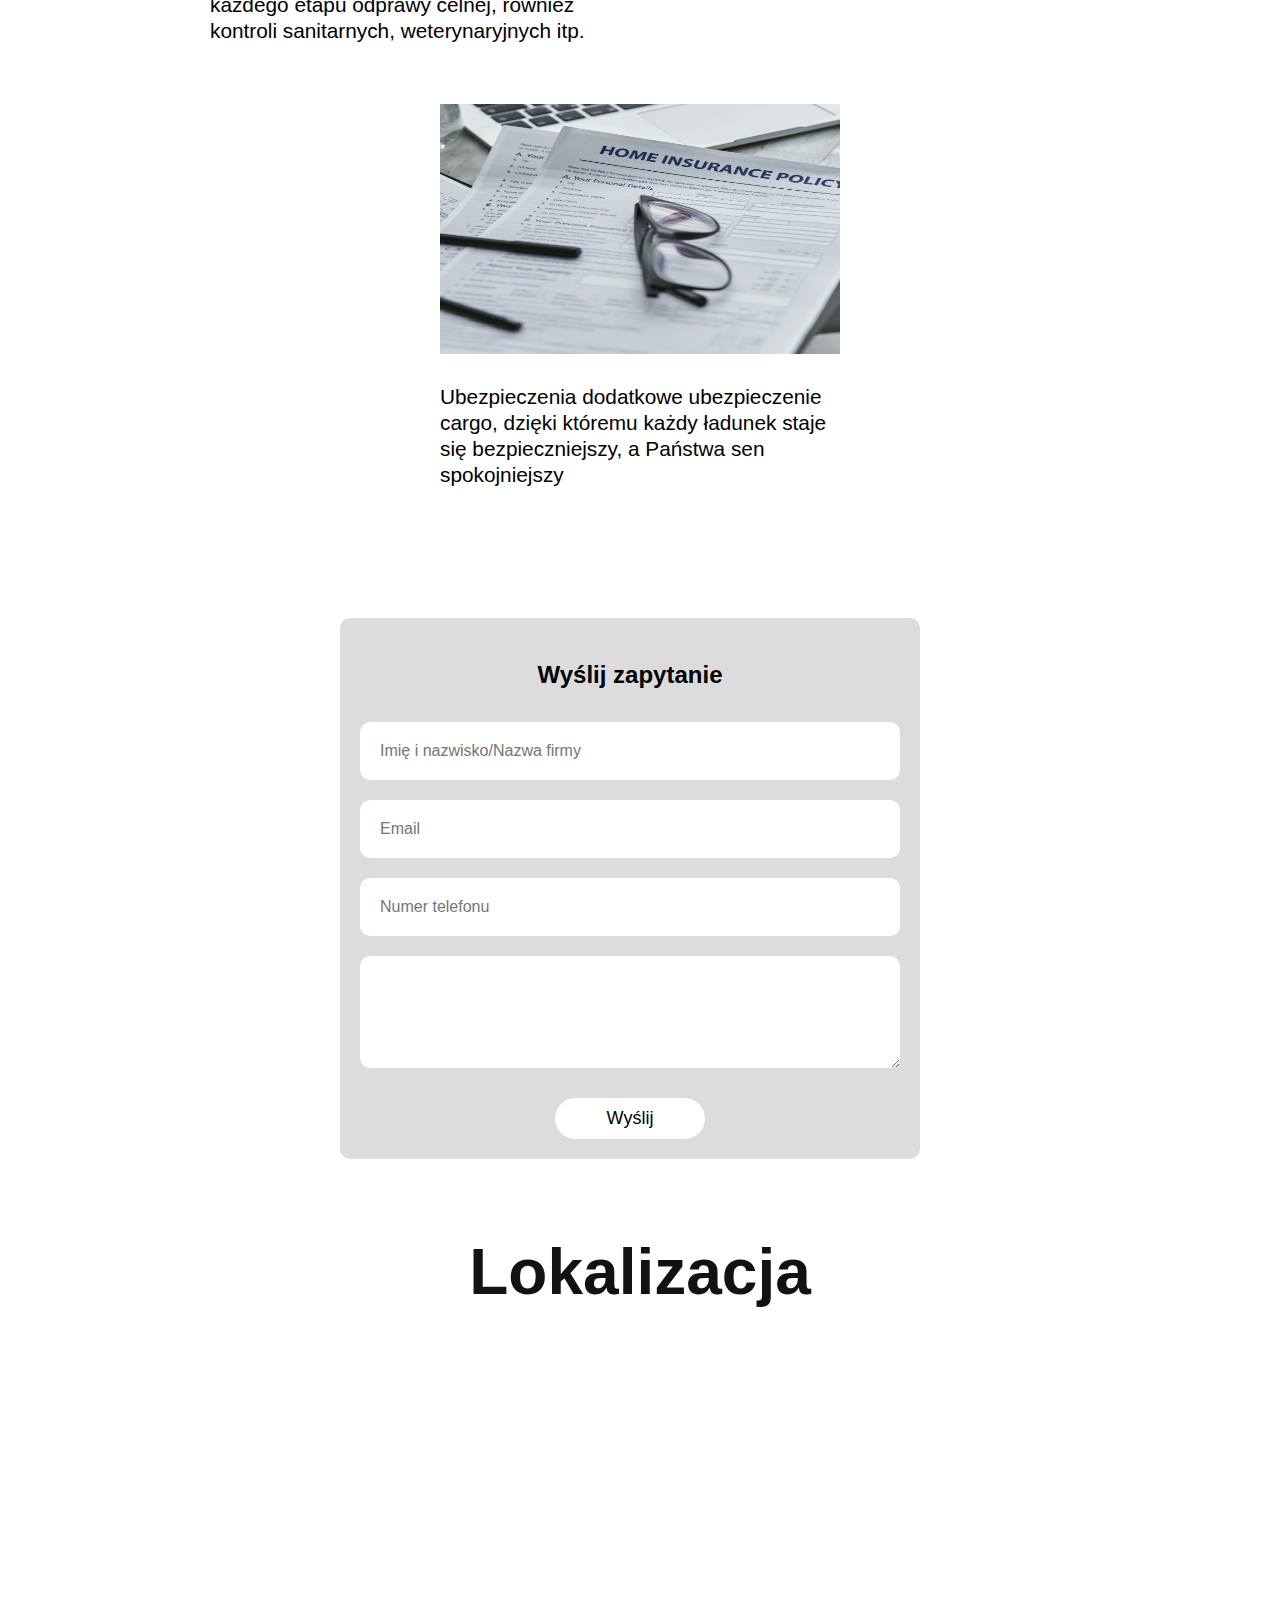
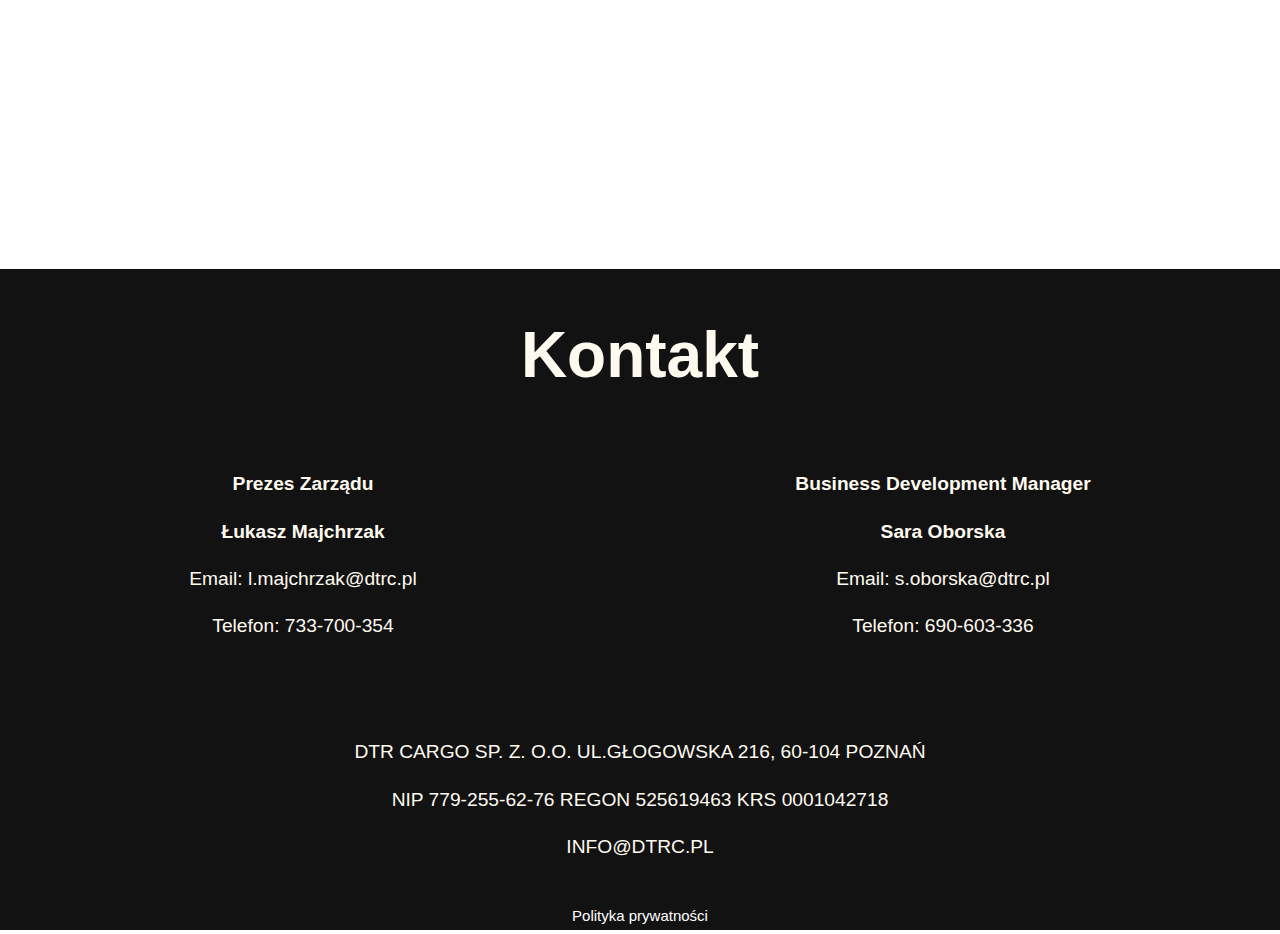
==== commit a08777e5: "zmiany 26.11.2023" ====
--- a/index.html
+++ b/index.html
@@ -6,7 +6,7 @@
     <title>DTR CARGO</title>
     <meta name="description" />
     <link rel="icon" href="zdjecia/logo.jpg" />
-    <link rel="stylesheet" href="style.css/style.css">
+    <link rel="stylesheet" href="style.css/style.css" />
     <script src="script.js" defer></script>
   </head>
   <body>
@@ -24,7 +24,7 @@
           <span class="bar"></span>
         </a>
         <ul class="links">
-          <li><a href="#pierwsza_sekcja">O nas</a></li>
+          <li><a href="#o-nas">O nas</a></li>
           <li><a href="#druga_sekcja">Oferta</a></li>
           <li><a href="#trzecia_sekcja">Lokalizacja</a></li>
           <li><a href="#czwarta_sekcja">Kontakt</a></li>
@@ -33,125 +33,139 @@
     </header>
     <main>
       <section class="home sekcja">
-        <img class="photo" src="/zdjecia/transport_lotniczy.jpg" alt="transport lotniczy" />
-        <img class="photo none" src="/zdjecia/transport-drogowy.jpg" alt="transport drogowy" />
-        <img class="photo none" src="/zdjecia/transport-kolejowy.jpg" alt="transport kolejowy" />
-        <img class="photo none" src="/zdjecia/transport-morski.jpg" alt="transport morski" />
+        <img
+          class="photo"
+          src="/zdjecia/transport_lotniczy.jpg"
+          alt="transport lotniczy"
+        />
+        <img
+          class="photo none"
+          src="/zdjecia/transport-drogowy.jpg"
+          alt="transport drogowy"
+        />
+        <img
+          class="photo none"
+          src="/zdjecia/transport-kolejowy.jpg"
+          alt="transport kolejowy"
+        />
+        <img
+          class="photo none"
+          src="/zdjecia/transport-morski.jpg"
+          alt="transport morski"
+        />
         <img class="photo none" src="/zdjecia/magazyn.jpg" alt="magazyn" />
-        <img class="photo none" src="/zdjecia/agencja-celna.jpg" alt="agencja celna" />
-        <img class="photo none" src="/zdjecia/ubezpieczenie.jpg" alt="ubezpieczenie" />
+        <img
+          class="photo none"
+          src="/zdjecia/agencja-celna.jpg"
+          alt="agencja celna"
+        />
+        <img
+          class="photo none"
+          src="/zdjecia/ubezpieczenie.jpg"
+          alt="ubezpieczenie"
+        />
         <div class="content">
-          <h2>Transport <br /><span>lotniczy</span></h2>
-          <p>
-            Lorem ipsum dolor sit amet consectetur, adipisicing elit. Illo
-            maxime perferendis temporibus quisquam consequatur obcaecati magni
-            dolorum blanditiis atque in?Lorem ipsum dolor sit amet consectetur,
-            adipisicing elit. Qui distinctio itaque officiis optio, eos
-            praesentium doloribus id saepe nemo voluptatibus. Lorem ipsum dolor
-            sit amet consectetur, adipisicing elit. Illo maxime perferendis
-            temporibus quisquam consequatur obcaecati magni dolorum blanditiis
-            atque in?Lorem ipsum dolor sit amet consectetur, adipisicing elit.
-            Qui distinctio itaque officiis optio, eos praesentium doloribus id
-            saepe nemo voluptatibus.
+          <h2>
+            <span>Transport <br />lotniczy</span>
+          </h2>
+          <p>
+            Oferujemy usługi transportu lotniczego dla klientów ceniących
+            szybkość i efektywność. Przesyłki lotnicze są szczególnie polecane
+            dla ładunków o wysokiej wartości lub wymagających szybkiego
+            dostarczenia. Nasze usługi opierają się na solidnych relacjach
+            partnerskich z wiodącymi agentami lotniczymi, co pozwala nam
+            efektywnie realizować przewozy lotnicze.
           </p>
           <a href="/oferta/transport_lotniczy.html">Więcej informacji</a>
         </div>
         <div class="content none">
-          <h2>Transport <br /><span>drogowy</span></h2>
-          <p>
-            Lorem ipsum dolor sit amet consectetur, adipisicing elit. Illo
-            maxime perferendis temporibus quisquam consequatur obcaecati magni
-            dolorum blanditiis atque in?Lorem ipsum dolor sit amet consectetur,
-            adipisicing elit. Qui distinctio itaque officiis optio, eos
-            praesentium doloribus id saepe nemo voluptatibus. Lorem ipsum dolor
-            sit amet consectetur, adipisicing elit. Illo maxime perferendis
-            temporibus quisquam consequatur obcaecati magni dolorum blanditiis
-            atque in?Lorem ipsum dolor sit amet consectetur, adipisicing elit.
-            Qui distinctio itaque officiis optio, eos praesentium doloribus id
-            saepe nemo voluptatibus.
+          <h2>
+            <span>Transport <br />drogowy</span>
+          </h2>
+          <p>
+            Posiadamy wieloletnie doświadczenie w organizacji transportu,
+            obejmującego trasę bezpośrednio z portu do drzwi odbiorcy.
+            Nawiązaliśmy współpracę z wiodącymi przewoźnikami drogowymi i
+            kolejowymi, co umożliwia nam zapewnienie transportu dla każdego
+            kontenera oraz oferowanie atrakcyjnych stawek dostawczych i
+            odbiorczych. W ramach naszej oferty dostępne są opcje transportu
+            kolejowego z różnych lokalizacji, takich jak Polska, Niemcy,
+            Holandia, Słowenia, Chorwacja, Czechy oraz Włochy.
           </p>
           <a href="/oferta/transport_drogowy.html">Więcej informacji</a>
         </div>
         <div class="content none">
-          <h2>Transport <br /><span>kolejowy</span></h2>
-          <p>
-            Lorem ipsum dolor sit amet consectetur, adipisicing elit. Illo
-            maxime perferendis temporibus quisquam consequatur obcaecati magni
-            dolorum blanditiis atque in?Lorem ipsum dolor sit amet consectetur,
-            adipisicing elit. Qui distinctio itaque officiis optio, eos
-            praesentium doloribus id saepe nemo voluptatibus. Lorem ipsum dolor
-            sit amet consectetur, adipisicing elit. Illo maxime perferendis
-            temporibus quisquam consequatur obcaecati magni dolorum blanditiis
-            atque in?Lorem ipsum dolor sit amet consectetur, adipisicing elit.
-            Qui distinctio itaque officiis optio, eos praesentium doloribus id
-            saepe nemo voluptatibus.
+          <h2>
+            <span>Transport <br />kolejowy</span>
+          </h2>
+          <p>
+            Zapewniamy kompleksową organizację transportu kolejowego FCL lub
+            LCL, głównie w trasie między Azją a Polską. Dzięki wieloletniej
+            współpracy z agentami kolejowymi, proponujemy elastyczne rozwiązania
+            transportowe FCL lub LCL dostosowane do indywidualnych potrzeb
+            klienta, umożliwiające wybór odpowiedniego serwisu, terminu oraz
+            terminalu wyjścia. Czas podróży z Chin wynosi około 14-16 dni.
+            Dodatkowo, oferujemy także przewozy konwencjonalne, takie jak
+            transport kruszywa czy węgla.
           </p>
           <a href="/oferta/transport_kolejowy.html">Więcej informacji</a>
         </div>
         <div class="content none">
-          <h2>Transport <br /><span>morski</span></h2>
-          <p>
-            Lorem ipsum dolor sit amet consectetur, adipisicing elit. Illo
-            maxime perferendis temporibus quisquam consequatur obcaecati magni
-            dolorum blanditiis atque in?Lorem ipsum dolor sit amet consectetur,
-            adipisicing elit. Qui distinctio itaque officiis optio, eos
-            praesentium doloribus id saepe nemo voluptatibus. Lorem ipsum dolor
-            sit amet consectetur, adipisicing elit. Illo maxime perferendis
-            temporibus quisquam consequatur obcaecati magni dolorum blanditiis
-            atque in?Lorem ipsum dolor sit amet consectetur, adipisicing elit.
-            Qui distinctio itaque officiis optio, eos praesentium doloribus id
-            saepe nemo voluptatibus.
+          <h2>
+            <span>Transport <br />morski</span>
+          </h2>
+          <p>
+            Oferujemy kompleksową gamę usług obejmujących przewozy door-to-door.
+            Nasza firma zapewnia obsługę ładunku od chwili jego odbioru od
+            nadawcy po dostarczenie go do odbiorcy. Dodatkowo, świadczymy
+            wszechstronną pomoc w obszarze działań portowych i celnych,
+            obejmując organizację badań fitosanitarnych, weterynaryjnych,
+            kontrolę towaru oraz operacje przeładunkowe.
           </p>
           <a href="/oferta/transport_morski.html">Więcej informacji</a>
         </div>
         <div class="content none">
-          <h2>Magazyn <br><span>&nbsp;</span></h2>
-          <p>
-            Lorem ipsum dolor sit amet consectetur, adipisicing elit. Illo
-            maxime perferendis temporibus quisquam consequatur obcaecati magni
-            dolorum blanditiis atque in?Lorem ipsum dolor sit amet consectetur,
-            adipisicing elit. Qui distinctio itaque officiis optio, eos
-            praesentium doloribus id saepe nemo voluptatibus. Lorem ipsum dolor
-            sit amet consectetur, adipisicing elit. Illo maxime perferendis
-            temporibus quisquam consequatur obcaecati magni dolorum blanditiis
-            atque in?Lorem ipsum dolor sit amet consectetur, adipisicing elit.
-            Qui distinctio itaque officiis optio, eos praesentium doloribus id
-            saepe nemo voluptatibus.
+          <h2>
+            <span> <br />Magazyn </span>
+          </h2>
+          <p>
+            Zapewnimy dla Państwa kompleksowe rozwiązania magazynowe, obejmujące
+            zarówno krótko-, jak i długoterminowe magazynowanie. Nasze usługi
+            obejmują także bezpośrednie przeładunki, obsługę typu cross-dock,
+            konsolidację i dekonsolidację ładunków zarówno w eksporcie, jak i
+            imporcie. Dodatkowo oferujemy usługi etykietowania, skanowania oraz
+            pełnych inspekcji i rewizji. Nasze lokalizacje obejmują
+            Gdańsk/Gdynię, Łódź, Pruszków oraz Wrocław.
           </p>
           <a href="/oferta/magazyn.html">Więcej informacji</a>
         </div>
         <div class="content none">
-          <h2>Agencja <br /><span>celna</span></h2>
-          <p>
-            Lorem ipsum dolor sit amet consectetur, adipisicing elit. Illo
-            maxime perferendis temporibus quisquam consequatur obcaecati magni
-            dolorum blanditiis atque in?Lorem ipsum dolor sit amet consectetur,
-            adipisicing elit. Qui distinctio itaque officiis optio, eos
-            praesentium doloribus id saepe nemo voluptatibus. Lorem ipsum dolor
-            sit amet consectetur, adipisicing elit. Illo maxime perferendis
-            temporibus quisquam consequatur obcaecati magni dolorum blanditiis
-            atque in?Lorem ipsum dolor sit amet consectetur, adipisicing elit.
-            Qui distinctio itaque officiis optio, eos praesentium doloribus id
-            saepe nemo voluptatibus.
+          <h2>
+            <span>Agencja <br />celna</span>
+          </h2>
+          <p>
+            Zapewnimy kompleksowe wsparcie na każdym etapie procesu odprawy
+            celnej, obejmując również kontrole sanitarno-weterynaryjne i inne
+            niezbędne procedury. Ten aspekt stanowi kluczowy element w ramach
+            każdego transportu. Dzięki współpracy z renomowaną Agencją Celną,
+            działającą od wielu lat na rynkach polskim, niemieckim i brytyjskim,
+            możemy uczestniczyć w każdym etapie procesu odprawy celnej.
           </p>
           <a href="/oferta/agencja_celna.html">Więcej informacji</a>
         </div>
         <div class="content none">
-          <h2>Ubezpieczenie</span></h2>
-          <p>
-            Lorem ipsum dolor sit amet consectetur, adipisicing elit. Illo
-            maxime perferendis temporibus quisquam consequatur obcaecati magni
-            dolorum blanditiis atque in?Lorem ipsum dolor sit amet consectetur,
-            adipisicing elit. Qui distinctio itaque officiis optio, eos
-            praesentium doloribus id saepe nemo voluptatibus. Lorem ipsum dolor
-            sit amet consectetur, adipisicing elit. Illo maxime perferendis
-            temporibus quisquam consequatur obcaecati magni dolorum blanditiis
-            atque in?Lorem ipsum dolor sit amet consectetur, adipisicing elit.
-            Qui distinctio itaque officiis optio, eos praesentium doloribus id
-            saepe nemo voluptatibus.
+          <h2>
+            <span><br />Ubezpieczenie &nbsp;</span>
+          </h2>
+          <p>
+            Zabezpieczenie towaru w trakcie transportu pełni istotną funkcję w
+            działalności każdej firmy. Dostarczamy polisy ubezpieczeniowe cargo
+            dla wszystkich partnerów biznesowych, niezależnie od rodzaju środka
+            transportu. Nasi klienci mają dostęp do najbardziej rozległego
+            zakresu ochrony ubezpieczeniowej zgodnie z klauzulą ICC (klauzula
+            A).
           </p>
           <a href="/oferta/ubezpieczenie.html">Więcej informacji</a>
-          
         </div>
         <div class="slider-navigation">
           <div class="nav-btn active"></div>
@@ -164,44 +178,118 @@
         </div>
       </section>
       <div id="gradient">
-        <section id="o-nas" class="sekcja hidden">
+        <section id="o-nas" class="sekcja hidden p-y">
           <h2 class="h2">O nas</h2>
           <p class="paragraf">
-            DTR SP. Z O.O. to firma w której szczególny nacisk kładziemy na
-            pełne zaangażowanie i partnerskie podejście dla naszych
-            kontrahentów. Zdobyte doświadczenie, oraz miejsca w których mieliśmy
-            okazje je nabierać, nauczyły nas tego, co buduje a co niszczy
-            relacje tak istotne w naszej branży. Uważamy że tylko
-            transparentność działań pozwala na pełne zaufanie. Stawiamy na
-            długofalowe i rzetelne relacje.
+            Spółka DTR Cargo powstała wskutek połączenia sił osób od lat
+            pracujących wróżnych firmach spedycyjnych, którym zawsze przyświecał
+            jeden cel - Odpowiedzialność za powierzone przesyłki oraz rzetelność
+            w działaniach. <br />
+            DTR CARGO to firma w której szczególny nacisk kładziemy na pełne
+            zaangażowanie i partnerskie podejście dla naszych kontrahentów.
+            <br />
+            Doświadczenie w branży logistycznej oraz liczne kontakty zawierane
+            latami pozwalają przedstawić Państwu atrakcyjne rozwiązania w każdej
+            dziedzinie transportu. <br />
+            Uważamy że tylko transparentność działań pozwala na pełne zaufanie.
+            Stawiamy na długofalowe i rzetelne relacje.
           </p>
         </section>
-        <section id="druga_sekcja" class="sekcja">
+        <section id="druga_sekcja" class="sekcja p-y">
           <h2 class="h2">Nasza oferta</h2>
           <p class="paragraf" id="paragraf">
-           <a href="/oferta/transport_morski.html">
-             <div id="" class="kontener"><img src="/zdjecia/transport-morski.jpg" alt="transport morski">Oferujemy Transport morski , który zostanie zaplanowany i zrealizowany kompleksowo – w każdym kierunku</div>
-           </a>
-           <a href="/oferta/transport_kolejowy.html">
-             <div class="kontener"><img src="/zdjecia/transport-kolejowy.jpg" alt="transport kolejowy">Transport kolejowy, w którym organizujemy przesyłki pełno kontenerowe i drobnicowe głównie opierając się na kierunku Chiny à Polska</div>
-           </a>
-           <a href="/oferta/transport_lotniczy.html">
-             <div class="kontener"><img src="/zdjecia/transport_lotniczy.jpg" alt="transport lotniczy">Transport lotniczy, jeżeli zależy Państwu na czasie, zaproponujemy najlepsze rozwiązanie lotnicze, które realizujemy w każdym możliwym kierunku świata.</div>
-           </a>
-           <a href="/oferta/transport_drogowy.html">
-             <div class="kontener"><img src="/zdjecia/transport-drogowy.jpg" alt="transport drogowy">Transport drogowy, ze względu na szeroka gamę współpracujących przewoźników z naszą firmą, jesteśmy państwu w stanie zaoferować wiele rozwiązań transportu drogowego.
-              Realizujemy przewozy drobnicowe oraz pełno kontenerowe w relacji importu/ exportu dla każdego rodzaju transportu</div>
-           </a>
-           <a href="/oferta/agencja_celna.html">
-             <div class="kontener"><img src="/zdjecia/agencja-celna.jpg" alt="agencja celna">Agencja Celna to jeden z kluczowych elementów na etapie każdego transportu. Oferujemy pełne wsparcie podczas każdego etapu odprawy celnej, również kontroli sanitarnych, weterynaryjnych itp.</div>
-           </a>
-           <a href="/oferta/magazyn.html">
-             <div class="kontener"><img src="/zdjecia/magazyn.jpg" alt="magazyn">Magazyn jeśli potrzebujecie Państwo dodatkowej przestrzeni magazynowej, znajdziemy ją!</div>
-           </a>
-           <a href="/oferta/ubezpieczenie.html">
-             <div class="kontener"><img src="/zdjecia/ubezpieczenie.jpg" alt="ubezpieczenie">Ubezpieczenia dodatkowe ubezpieczenie cargo, dzięki któremu każdy ładunek staje się bezpieczniejszy, a Państwa sen spokojniejszy</div>
-           </a>
-          </p>
+            <a href="/oferta/transport_morski.html">
+              <div id="" class="kontener">
+                <img
+                  src="/zdjecia/transport-morski.jpg"
+                  alt="transport morski"
+                />Oferujemy Transport morski , który zostanie zaplanowany i
+                zrealizowany kompleksowo – w każdym kierunku
+              </div>
+            </a>
+            <a href="/oferta/transport_kolejowy.html">
+              <div class="kontener">
+                <img
+                  src="/zdjecia/transport-kolejowy.jpg"
+                  alt="transport kolejowy"
+                />Transport kolejowy, w którym organizujemy przesyłki pełno
+                kontenerowe i drobnicowe głównie opierając się na kierunku Chiny
+                à Polska
+              </div>
+            </a>
+            <a href="/oferta/transport_lotniczy.html">
+              <div class="kontener">
+                <img
+                  src="/zdjecia/transport_lotniczy.jpg"
+                  alt="transport lotniczy"
+                />Transport lotniczy, jeżeli zależy Państwu na czasie,
+                zaproponujemy najlepsze rozwiązanie lotnicze, które realizujemy
+                w każdym możliwym kierunku świata.
+              </div>
+            </a>
+            <a href="/oferta/transport_drogowy.html">
+              <div class="kontener">
+                <img
+                  src="/zdjecia/transport-drogowy.jpg"
+                  alt="transport drogowy"
+                />Transport drogowy, ze względu na szeroka gamę współpracujących
+                przewoźników z naszą firmą, jesteśmy państwu w stanie zaoferować
+                wiele rozwiązań transportu drogowego. Realizujemy przewozy
+                drobnicowe oraz pełno kontenerowe w relacji importu/ exportu dla
+                każdego rodzaju transportu
+              </div>
+            </a>
+            <a href="/oferta/agencja_celna.html">
+              <div class="kontener">
+                <img
+                  src="/zdjecia/agencja-celna.jpg"
+                  alt="agencja celna"
+                />Agencja Celna to jeden z kluczowych elementów na etapie
+                każdego transportu. Oferujemy pełne wsparcie podczas każdego
+                etapu odprawy celnej, również kontroli sanitarnych,
+                weterynaryjnych itp.
+              </div>
+            </a>
+            <a href="/oferta/magazyn.html">
+              <div class="kontener">
+                <img src="/zdjecia/magazyn.jpg" alt="magazyn" />Magazyn jeśli
+                potrzebujecie Państwo dodatkowej przestrzeni magazynowej,
+                znajdziemy ją!
+              </div>
+            </a>
+            <a href="/oferta/ubezpieczenie.html">
+              <div class="kontener">
+                <img
+                  src="/zdjecia/ubezpieczenie.jpg"
+                  alt="ubezpieczenie"
+                />Ubezpieczenia dodatkowe ubezpieczenie cargo, dzięki któremu
+                każdy ładunek staje się bezpieczniejszy, a Państwa sen
+                spokojniejszy
+              </div>
+            </a>
+          </p>
+        </section>
+        <section id="formularz" class="sekcja p-y">
+          <div id="form_div">
+            <form onsubmit="sendEmail(); reset(); return false" action="">
+              <h3>Wyślij zapytanie</h3>
+              <input
+                type="text"
+                id="name"
+                placeholder="Imię i nazwisko/Nazwa firmy"
+                required
+              />
+              <input type="text" id="email" placeholder="Email" required />
+              <input
+                type="text"
+                id="telephone"
+                placeholder="Numer telefonu"
+                required
+              />
+              <textarea id="message" rows="4"></textarea>
+              <button type="submit">Wyślij</button>
+            </form>
+          </div>
         </section>
         <section id="trzecia_sekcja" class="sekcja">
           <h2 class="h2">Lokalizacja</h2>
@@ -229,7 +317,7 @@
                 >Email: l.majchrzak@dtrc.pl
               </a>
             </p>
-            <p><a href="tel:+733700354">Telefon: 733-700-354</a></p>
+            <p><a href="tel:733700354">Telefon: 733-700-354</a></p>
           </div>
           <div class="dane">
             <p><b>Business Development Manager</b></p>
@@ -241,19 +329,20 @@
                 >Email: s.oborska@dtrc.pl
               </a>
             </p>
-            <p><a href="tel:+690603336">Telefon: 690-603-336</a></p>
+            <p><a href="tel:690603336">Telefon: 690-603-336</a></p>
           </div>
-          
         </div>
         <div id="adres">
-          <p>DTR CARGO SP. Z. O.O. ul.Głogowska 216, 60-104 Poznań</p>      
+          <p>DTR CARGO SP. Z. O.O. ul.Głogowska 216, 60-104 Poznań</p>
           <p>NIP 779-255-62-76 REGON 525619463 KRS 0001042718</p>
           <p>
             <a
-            href="mailto:info@dtrc.pl
+              href="mailto:info@dtrc.pl
           "
-            > info@dtrc.pl
-          </a></p>
+            >
+              info@dtrc.pl
+            </a>
+          </p>
         </div>
       </section>
     </main>
@@ -266,15 +355,29 @@
         <div class="subcontainer">
           <div class="cookies">
             <p>
-              Nasza Strona korzysta z plików cookies w celach statystycznych. 
-              Ustawienia przechowywanych plików cookies możesz w każdej chwili zmienić w ustawieniach przeglądarki. 
-              Korzystając z tej strony zgadzasz się na wykorzystywanie ciasteczek.
-
+              Nasza Strona korzysta z plików cookies w celach statystycznych.
+              Ustawienia przechowywanych plików cookies możesz w każdej chwili
+              zmienić w ustawieniach przeglądarki. Korzystając z tej strony
+              zgadzasz się na wykorzystywanie ciasteczek.
             </p>
             <button id="cookies-btn">Rozumiem</button>
           </div>
         </div>
       </div>
     </div>
+    <script src="https://smtpjs.com/v3/smtp.js"></script>
+    <script>
+      function sendEmail() {
+        Email.send({
+          Host: "smtp.gmail.com",
+          Username: "username",
+          Password: "password",
+          To: "them@website.com",
+          From: "you@isp.com",
+          Subject: "This is the subject",
+          Body: "And this is the body",
+        }).then((message) => alert(message));
+      }
+    </script>
   </body>
 </html>
--- a/style.css/style.css
+++ b/style.css/style.css
@@ -165,6 +165,7 @@
   justify-content: center;
   flex-direction: column;
   align-content: center;
+  padding-bottom: 100px;
 }
 .home .content {
   z-index: 2;
@@ -190,6 +191,7 @@
   font-size: 1.5rem;
   color: white;
   font-weight: 600;
+  text-shadow: 0 0 2px black;
 }
 .home .content a {
   background-color: antiquewhite;
@@ -253,15 +255,52 @@
 section {
   overflow: hidden;
 }
-
+.p-y {
+  padding-top: 100px;
+}
 section.home:hover .photo {
   transform: scale(1.2);
 }
+#form_div {
+  width: 600px;
+  align-items: center;
+  text-align: center;
+}
+form {
+  background-color: gainsboro;
+  display: flex;
+  flex-direction: column;
+  padding: 20px;
+  width: 90%;
+  border-radius: 10px;
+}
+form input,
+form textarea {
+  border: 0;
+  margin: 10px 0;
+  padding: 20px;
+  outline: none;
+  font-size: 16px;
+  border-radius: 10px;
+}
+form button {
+  padding: 10px;
+  background: white;
+  font-size: 18px;
+  cursor: pointer;
+  width: 150px;
+  margin: 20px auto 0;
+  border-radius: 30px;
+  border: none;
+}
 .photo.none {
   display: none;
 }
 .content.none {
   display: none;
+}
+h3 {
+  font-size: 1.5rem;
 }
 #tekst {
   display: inline-block;
@@ -363,7 +402,7 @@
 }
 #czwarta_sekcja p {
   color: #fffaf0;
-  font-size: 1.5rem;
+  font-size: 1.2rem;
 }
 #czwarta_sekcja a {
   color: #fffaf0;
